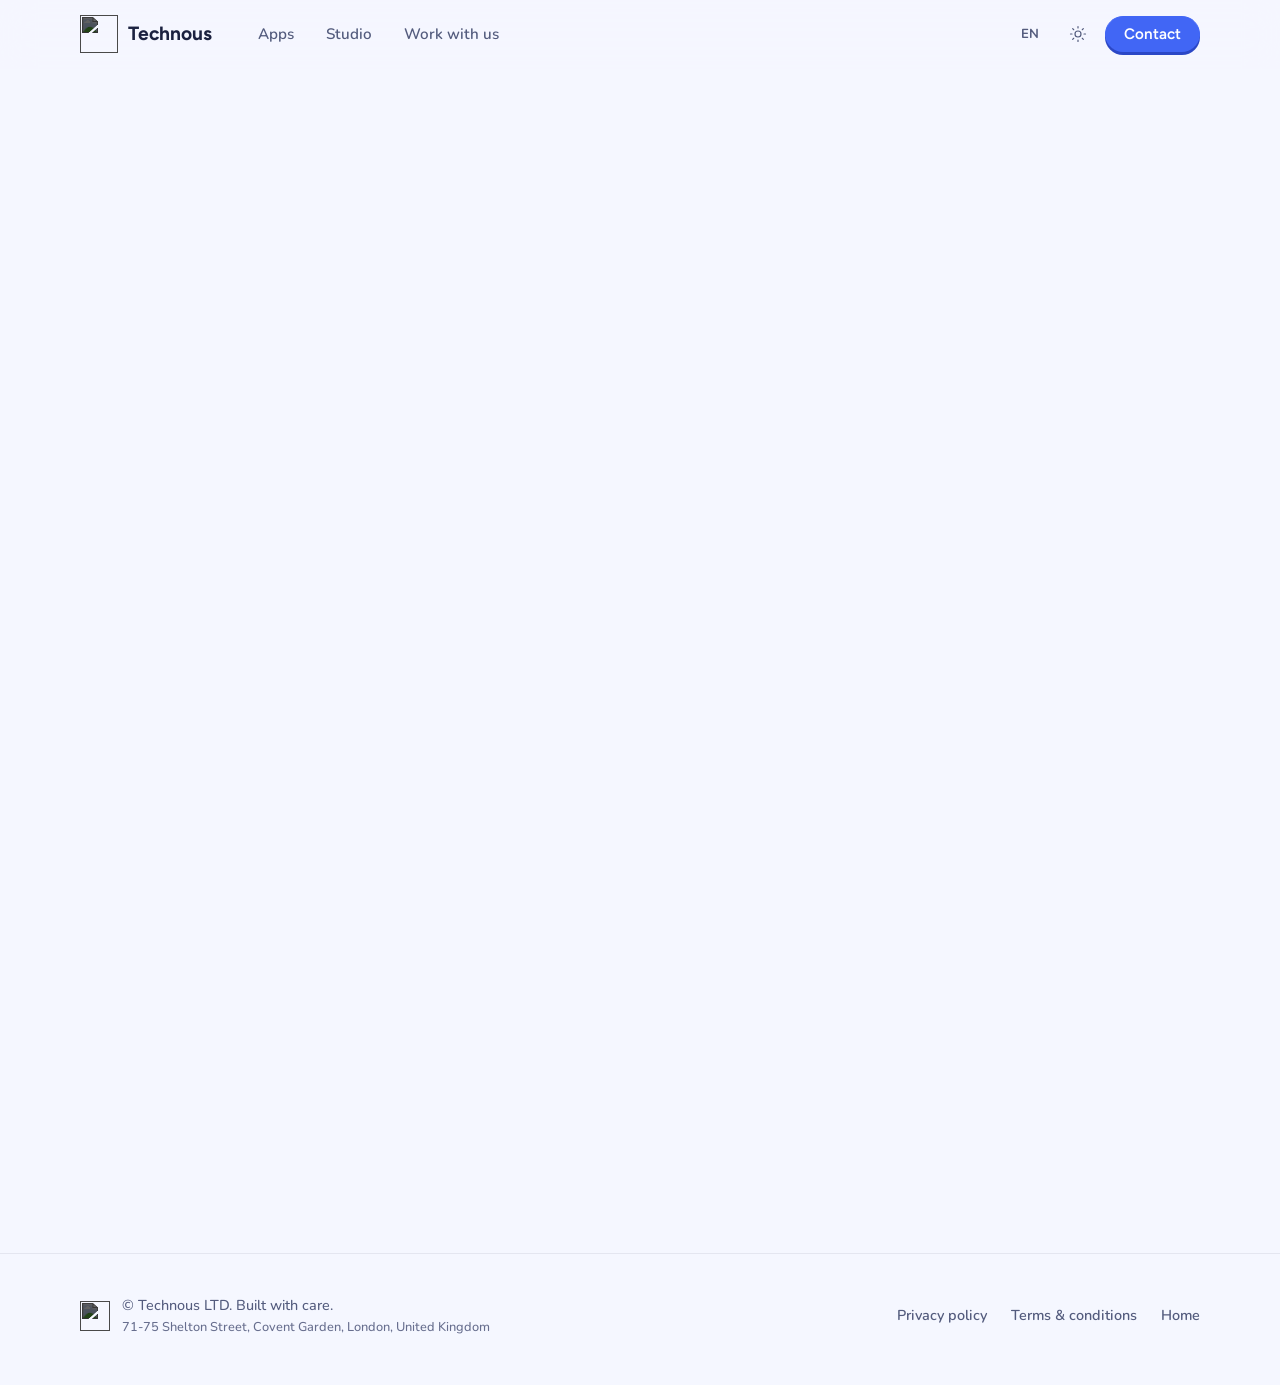
==== contact.html @ c40ec4da "restyle site: softer type, app colours, round shapes, stars" ====
<!doctype html>
<html lang="en">

<head>
  <meta charset="UTF-8">
  <meta name="viewport" content="width=device-width, initial-scale=1.0">
  <title>Contact · Technous</title>
  <meta name="description" content="Get in touch with Technous about Nimble, Tact, Skye, press, or partnerships. We reply within one business day.">
  <meta name="theme-color" content="#f5f7ff" media="(prefers-color-scheme: light)">
  <meta name="theme-color" content="#0d1130" media="(prefers-color-scheme: dark)">
  <link rel="preconnect" href="https://fonts.googleapis.com">
  <link rel="preconnect" href="https://fonts.gstatic.com" crossorigin>
  <link href="https://fonts.googleapis.com/css2?family=Figtree:wght@500..700&family=Nunito:wght@400..800&display=swap" rel="stylesheet">
  <link rel="icon" type="image/png" href="assets/images/technous.png">
  <link rel="preload" as="image" href="assets/images/technous-mark.png" fetchpriority="high">
  <link rel="stylesheet" href="assets/css/styles.css">
  <script>
    // Apply a saved theme before paint so the page never flashes the wrong colours
    try { var t = localStorage.getItem('theme'); if (t) document.documentElement.setAttribute('data-theme', t); } catch (e) { }
  </script>
</head>

<body>
  <nav>
    <div class="nav-container">
      <a class="logo" href="/">
        <div class="logo-wrapper">
          <img src="assets/images/technous-mark.png" alt="" class="logo-mark-img">
        </div> Technous
      </a>
      <ul class="nav-links">
        <li><a href="index.html#apps" data-i18n="nav.apps">Apps</a></li>
        <li><a href="index.html#studio" data-i18n="nav.studio">Studio</a></li>
        <li><a href="index.html#work" data-i18n="nav.work">Work with us</a></li>
        <li class="mobile-only">
          <div class="lang-options" role="radiogroup" aria-label="Language">
            <button type="button" role="radio" aria-checked="false" data-lang="en">EN</button>
            <button type="button" role="radio" aria-checked="false" data-lang="tr">TR</button>
            <button type="button" role="radio" aria-checked="false" data-lang="de">DE</button>
          </div>
        </li>
        <li class="mobile-only"><a class="button primary" href="contact.html" data-i18n="nav.contact">Contact</a></li>
      </ul>
      <div class="nav-actions">
        <div class="lang-switch">
          <button class="lang-trigger" type="button" aria-haspopup="true" aria-expanded="false" aria-label="Change language">
            <span class="lang-current">EN</span>
          </button>
          <div class="lang-menu" role="radiogroup" aria-label="Language" hidden>
            <button type="button" role="radio" aria-checked="false" data-lang="en">English</button>
            <button type="button" role="radio" aria-checked="false" data-lang="tr">Türkçe</button>
            <button type="button" role="radio" aria-checked="false" data-lang="de">Deutsch</button>
          </div>
        </div>
        <button class="theme-toggle" type="button" aria-label="Switch between light and dark theme">
          <svg class="icon-sun" viewBox="0 0 24 24" fill="none" stroke="currentColor" stroke-width="1.6"
            stroke-linecap="round" stroke-linejoin="round" aria-hidden="true">
            <circle cx="12" cy="12" r="4"></circle>
            <path d="M12 2v2M12 20v2M4.9 4.9l1.4 1.4M17.7 17.7l1.4 1.4M2 12h2M20 12h2M4.9 19.1l1.4-1.4M17.7 6.3l1.4-1.4">
            </path>
          </svg>
          <svg class="icon-moon" viewBox="0 0 24 24" fill="none" stroke="currentColor" stroke-width="1.6"
            stroke-linecap="round" stroke-linejoin="round" aria-hidden="true">
            <path d="M20 14.5A8.5 8.5 0 0 1 9.5 4a7 7 0 1 0 10.5 10.5z"></path>
          </svg>
        </button>
        <a class="button primary" href="contact.html" data-i18n="nav.contact">Contact</a>
      </div>
      <button class="menu-toggle" aria-label="Toggle menu" aria-expanded="false">
        <span></span>
        <span></span>
        <span></span>
      </button>
    </div>
  </nav>

  <main class="section fade-in">
    <div class="contact-header">
      <div class="contact-header-text">
        <div class="badge" data-i18n="contact.badge">Contact</div>
        <h1 data-i18n="contact.title">Say hello</h1>
        <p class="muted" data-i18n="contact.desc">Questions about our apps, press, partnerships, or a project in mind. Write to us
          and we'll reply within one business day.</p>
      </div>
      <div class="contact-header-image">
        <img src="assets/images/contact.svg" alt="" fetchpriority="high">
      </div>
    </div>

    <div class="contact-grid">
      <article class="card form-card scale-in stagger-1">
        <h3 data-i18n="contact.form.title">Send us a message</h3>
        <form id="contact-form">
          <label>
            <span data-i18n="contact.form.topic">What's it about?</span>
            <select class="input" name="topic" id="topic">
              <option value="Nimble support" data-i18n="contact.topic.nimble">Nimble support</option>
              <option value="Skye support" data-i18n="contact.topic.skye">Skye support</option>
              <option value="Tact support" data-i18n="contact.topic.tact">Tact support</option>
              <option value="Press and media" data-i18n="contact.topic.press">Press &amp; media</option>
              <option value="Partnership or project" data-i18n="contact.topic.work">Partnership or project</option>
              <option value="Careers" data-i18n="contact.topic.careers">Careers</option>
              <option value="Something else" data-i18n="contact.topic.other">Something else</option>
            </select>
          </label>
          <label>
            <span data-i18n="contact.form.name">Full name</span>
            <input class="input" type="text" name="name" id="name" placeholder="Thomas Anderson" required>
          </label>
          <label>
            <span data-i18n="contact.form.email">Email</span>
            <input class="input" type="email" name="email" id="email" placeholder="thomas@example.com" required>
          </label>
          <label>
            <span data-i18n="contact.form.company">Company (optional)</span>
            <input class="input" type="text" name="company" id="company" placeholder="Company name" data-i18n-placeholder="contact.form.company">
          </label>
          <label>
            <span data-i18n="contact.form.message">How can we help?</span>
            <textarea class="input" name="message" id="message"
              placeholder="Tell us what's on your mind" data-i18n-placeholder="contact.form.message"></textarea>
          </label>
          <button class="button primary large" type="submit" data-i18n="contact.form.send">Send message</button>
          <div id="form-status" hidden></div>
        </form>
      </article>

      <article class="card contact-info-card scale-in stagger-2">
        <h3 data-i18n="contact.details.title">Quick details</h3>
        <p class="muted" data-i18n="contact.details.desc">Prefer email? Write to us directly and we'll pass your note to the right person.</p>
        <div class="pill-group">
          <a class="pill" href="mailto:hello@technous.dev"><img src="assets/icons/mail.svg" alt="" width="14"
              height="14"> hello@technous.dev</a>
          <span class="pill"><img src="assets/icons/mobile-signal.svg" width="14" height="14" alt=""> <span data-i18n="contact.details.remote">Remote-first, GMT core hours</span></span>
          <span class="pill"><img src="assets/icons/arrow-rotate-right-24.svg" width="14" height="14" alt=""> <span data-i18n="contact.details.response">Response within 1 business day</span></span>
        </div>
        <h4 data-i18n="contact.include.title">Helps us reply faster</h4>
        <ul>
          <li data-i18n="contact.include.1">For support: the app, your device, and what happened</li>
          <li data-i18n="contact.include.2">For press: your outlet and deadline</li>
          <li data-i18n="contact.include.3">For projects: goals, timeline, and budget</li>
          <li data-i18n="contact.include.4">For careers: a link to your work or CV</li>
        </ul>
      </article>
    </div>
  </main>

  <footer>
    <div class="footer-inner">
      <div class="footer-brand">
        <div class="logo-wrapper">
          <img src="assets/images/technous-mark.png" alt="" class="logo-mark-img" loading="lazy">
        </div>
        <div>
          <span>© <span id="year"></span> <span data-i18n="footer.tagline">Technous LTD. Built with care.</span></span>
          <span class="footer-address">71-75 Shelton Street, Covent Garden, London, United Kingdom</span>
        </div>
      </div>
      <ul class="footer-links">
        <li><a href="privacy.html" data-i18n="footer.privacy">Privacy policy</a></li>
        <li><a href="terms.html" data-i18n="footer.terms">Terms &amp; conditions</a></li>
        <li><a href="index.html" data-i18n="footer.home">Home</a></li>
      </ul>
    </div>
  </footer>

  <script src="assets/js/i18n.js"></script>
  <script src="assets/js/site.js"></script>
  <script>
    // The form opens the visitor's mail client with the message prefilled.
    document.getElementById('contact-form').addEventListener('submit', function (event) {
      event.preventDefault();

      var topic = document.getElementById('topic').value;
      var name = document.getElementById('name').value;
      var email = document.getElementById('email').value;
      var company = document.getElementById('company').value;
      var message = document.getElementById('message').value;

      var subject = encodeURIComponent(topic + ' · ' + name);
      var body = encodeURIComponent(
        'Topic: ' + topic + '\n' +
        'Name: ' + name + '\n' +
        'Email: ' + email + '\n' +
        'Company: ' + (company || 'Not provided') + '\n\n' +
        'Message:\n' + message
      );

      window.location.href = 'mailto:hello@technous.dev?subject=' + subject + '&body=' + body;

      var status = document.getElementById('form-status');
      status.hidden = false;
      status.textContent = window.siteText
        ? window.siteText('contact.status')
        : 'Opening your email client. If it doesn\'t open, email us directly at hello@technous.dev';

      setTimeout(function () {
        document.getElementById('contact-form').reset();
      }, 1000);
    });
  </script>
</body>

</html>
---- assets/css/styles.css ----
/* ============================================================
   Technous — stylesheet
   Sky-white ground, friendly type, soft squishy shapes.
   Each app keeps its own colour: Nimble peach, Skye periwinkle, Tact sage.
   ============================================================ */

:root {
  --bg: #f5f7ff;
  --bg-elev: #ffffff;
  --band-bg: #e9edff;
  --line: rgba(27, 33, 64, 0.08);
  --line-strong: rgba(27, 33, 64, 0.16);
  --hover-bg: rgba(65, 102, 245, 0.07);
  --text: #1b2140;
  --muted: #545c7e;
  --faint: #676e8e;
  --soft-blue: #8ea2eb;
  --deep-blue: #4166f5;
  --ink-blue: #16255a;
  --accent: #3f62f0;
  --peach: #ffb46b;
  --sage: #8fbb86;
  --yellow: #f7c84a;
  --pink: #f59ac0;
  --lilac: #b39cf0;
  --mint: #5ec9b6;
  --btn-bg: #4166f5;
  --btn-bg-hover: #3557e8;
  --btn-lip: #2b47c6;
  --btn-text: #ffffff;
  --btn-2-bg: #ffffff;
  --chip-bg: #ffffff;
  --btn-2-lip: rgba(27, 33, 64, 0.1);
  --nav-bg: rgba(245, 247, 255, 0.78);
  --nav-bg-scrolled: rgba(245, 247, 255, 0.92);
  --shadow: rgba(52, 72, 160, 0.16);
  --logo-filter: brightness(0.38);
  --icon-filter: none;
  --hero-wash-1: rgba(142, 162, 235, 0.4);
  --hero-wash-2: rgba(255, 180, 107, 0.2);
  --hero-wash-3: rgba(151, 179, 147, 0.2);
  --band-wash: rgba(142, 162, 235, 0.45);
  --selection: rgba(142, 162, 235, 0.4);

  /* App colours: card ground and the readable ink on it */
  --nimble-tint: #fff0e0;
  --nimble-ink: #9a5100;
  --skye-tint: #e9edff;
  --skye-ink: #2d48c2;
  --tact-tint: #e8f1e5;
  --tact-ink: #42613c;

  --font-display: 'Figtree', 'Nunito', system-ui, -apple-system, sans-serif;
  --font-body: 'Nunito', system-ui, -apple-system, BlinkMacSystemFont, 'Segoe UI', sans-serif;
  --container: 1200px;
  --gutter: 40px;
  --radius-sm: 12px;
  --radius: 18px;
  --radius-lg: 28px;
  --radius-xl: 36px;
  --ease: cubic-bezier(0.4, 0, 0.2, 1);
  --bounce: cubic-bezier(0.34, 1.56, 0.64, 1);
  --transition: 220ms var(--ease);
  --transition-fast: 140ms var(--ease);
  font-family: var(--font-body);
  color-scheme: light dark;
}

/* Night-sky palette: follows the system unless the visitor picked a theme */
@media (prefers-color-scheme: dark) {
  :root:not([data-theme="light"]) {
    --bg: #0d1130;
    --bg-elev: #161b40;
    --band-bg: #141a42;
    --line: rgba(255, 255, 255, 0.08);
    --line-strong: rgba(255, 255, 255, 0.16);
    --hover-bg: rgba(142, 162, 235, 0.12);
    --text: #eef1ff;
    --muted: #a6adcf;
    --faint: #7a82a8;
    --accent: #93a6ff;
    --btn-bg: #4166f5;
    --btn-bg-hover: #3557e8;
    --btn-lip: #2f49c4;
    --btn-text: #ffffff;
    --btn-2-bg: #1d2350;
    --chip-bg: rgba(255, 255, 255, 0.08);
    --btn-2-lip: rgba(0, 0, 0, 0.35);
    --nav-bg: rgba(13, 17, 48, 0.74);
    --nav-bg-scrolled: rgba(13, 17, 48, 0.9);
    --shadow: rgba(0, 0, 0, 0.45);
    --logo-filter: brightness(1.7);
    --icon-filter: invert(1);
    --hero-wash-1: rgba(65, 102, 245, 0.34);
    --hero-wash-2: rgba(255, 150, 90, 0.1);
    --hero-wash-3: rgba(120, 90, 220, 0.18);
    --band-wash: rgba(65, 102, 245, 0.3);
    --selection: rgba(142, 162, 235, 0.35);
    --nimble-tint: #2a2240;
    --nimble-ink: #ffb767;
    --skye-tint: #1d2557;
    --skye-ink: #a9b8ff;
    --tact-tint: #1c2a3e;
    --tact-ink: #a9cda2;
  }
}

:root[data-theme="dark"] {
  --bg: #0d1130;
  --bg-elev: #161b40;
  --band-bg: #141a42;
  --line: rgba(255, 255, 255, 0.08);
  --line-strong: rgba(255, 255, 255, 0.16);
  --hover-bg: rgba(142, 162, 235, 0.12);
  --text: #eef1ff;
  --muted: #a6adcf;
  --faint: #7a82a8;
  --accent: #93a6ff;
  --btn-bg: #4166f5;
  --btn-bg-hover: #3557e8;
  --btn-lip: #2f49c4;
  --btn-text: #ffffff;
  --btn-2-bg: #1d2350;
  --chip-bg: rgba(255, 255, 255, 0.08);
  --btn-2-lip: rgba(0, 0, 0, 0.35);
  --nav-bg: rgba(13, 17, 48, 0.74);
  --nav-bg-scrolled: rgba(13, 17, 48, 0.9);
  --shadow: rgba(0, 0, 0, 0.45);
  --logo-filter: brightness(1.7);
  --icon-filter: invert(1);
  --hero-wash-1: rgba(65, 102, 245, 0.34);
  --hero-wash-2: rgba(255, 150, 90, 0.1);
  --hero-wash-3: rgba(120, 90, 220, 0.18);
  --band-wash: rgba(65, 102, 245, 0.3);
  --selection: rgba(142, 162, 235, 0.35);
  --nimble-tint: #2a2240;
  --nimble-ink: #ffb767;
  --skye-tint: #1d2557;
  --skye-ink: #a9b8ff;
  --tact-tint: #1c2a3e;
  --tact-ink: #a9cda2;
}

/* Per-app colour hooks, used by the hero dock and the app cards */
.app-nimble {
  --app-tile: #fff0e0;
  --app-tint: var(--nimble-tint);
  --app-ink: var(--nimble-ink);
  --app-glow: rgba(227, 122, 11, 0.3);
}

.app-skye {
  --app-tile: #e6ebff;
  --app-tint: var(--skye-tint);
  --app-ink: var(--skye-ink);
  --app-glow: rgba(65, 102, 245, 0.3);
}

.app-tact {
  --app-tile: #e6f0e2;
  --app-tint: var(--tact-tint);
  --app-ink: var(--tact-ink);
  --app-glow: rgba(110, 150, 104, 0.32);
}

* {
  box-sizing: border-box;
}

html {
  scroll-behavior: smooth;
  -webkit-font-smoothing: antialiased;
  -moz-osx-font-smoothing: grayscale;
  text-rendering: optimizeLegibility;
}

section[id] {
  scroll-margin-top: 68px;
}

body {
  margin: 0;
  background: var(--bg);
  color: var(--text);
  min-height: 100vh;
  line-height: 1.6;
  font-size: 16px;
  font-weight: 500;
  overflow-x: hidden;
}

h1,
h2,
h3,
h4 {
  font-family: var(--font-display);
  font-weight: 700;
  text-wrap: balance;
}

::selection {
  background: var(--selection);
  color: var(--text);
}

a {
  color: inherit;
}

a:focus-visible,
button:focus-visible,
input:focus-visible,
textarea:focus-visible {
  outline: 2.5px solid var(--accent);
  outline-offset: 3px;
}

/* Icons are black stroke SVGs */
.icon img,
.pill img,
.icon-circle img {
  opacity: 0.8;
  filter: var(--icon-filter);
}

.button img {
  filter: invert(1);
}

/* Give the illustrations a soft plate on dark ground */
.cta-image img,
.contact-header-image img {
  transition: opacity var(--transition);
}

:root[data-theme="dark"] .cta-image img,
:root[data-theme="dark"] .contact-header-image img {
  opacity: 0.92;
}

/* ------------------------------------------------------------
   Layout primitives
   ------------------------------------------------------------ */

.container {
  max-width: var(--container);
  margin: 0 auto;
  padding-inline: var(--gutter);
}

.section {
  position: relative;
  width: min(100% - var(--gutter) * 2, var(--container) - var(--gutter) * 2);
  margin: 0 auto;
  padding: 96px 0;
}

/* Little stars in the app colours, placed in empty corners of a section */
.star {
  position: absolute;
  width: var(--s, 16px);
  height: var(--s, 16px);
  fill: var(--soft-blue);
  pointer-events: none;
}

/* Star colours, shared by the hero sparkles and the section stars */
.star.peach,
.hero-orbits .sparkle.peach {
  fill: var(--peach);
}

.star.sage,
.hero-orbits .sparkle.sage {
  fill: var(--sage);
}

.star.deep,
.hero-orbits .sparkle.deep {
  fill: var(--deep-blue);
}

.star.yellow,
.hero-orbits .sparkle.yellow {
  fill: var(--yellow);
}

.star.pink,
.hero-orbits .sparkle.pink {
  fill: var(--pink);
}

.star.lilac,
.hero-orbits .sparkle.lilac {
  fill: var(--lilac);
}

.star.mint,
.hero-orbits .sparkle.mint {
  fill: var(--mint);
}

.section h2 {
  font-size: clamp(1.9rem, 3vw, 2.5rem);
  letter-spacing: -0.01em;
  line-height: 1.15;
  margin: 0 0 16px;
  max-width: 22ch;
}

.section .muted,
.muted {
  color: var(--muted);
  font-size: 1.04rem;
  line-height: 1.7;
  max-width: 56ch;
  margin: 0;
}

.section-header {
  display: grid;
  grid-template-columns: minmax(0, 1.1fr) minmax(0, 1fr);
  gap: 48px;
  align-items: end;
  margin-bottom: 56px;
}

.section-header .muted {
  padding-bottom: 6px;
}

.section-header.single {
  grid-template-columns: 1fr;
}

.section-header.single h2 {
  max-width: none;
}

/* Small label pill */
.badge {
  display: inline-block;
  font-size: 0.82rem;
  font-weight: 700;
  color: var(--accent);
  background: var(--hover-bg);
  border-radius: 999px;
  padding: 5px 14px;
  margin-bottom: 18px;
}

.badge.blue {
  color: var(--accent);
}

/* ------------------------------------------------------------
   Navigation
   ------------------------------------------------------------ */

nav {
  position: sticky;
  top: 0;
  z-index: 100;
  background: var(--nav-bg);
  backdrop-filter: blur(16px) saturate(160%);
  -webkit-backdrop-filter: blur(16px) saturate(160%);
  border-bottom: 1px solid transparent;
  transition: border-color var(--transition), background var(--transition);
}

nav.scrolled {
  border-bottom-color: var(--line);
  background: var(--nav-bg-scrolled);
}

.nav-container {
  max-width: var(--container);
  margin: 0 auto;
  padding: 0 var(--gutter);
  height: 68px;
  display: flex;
  align-items: center;
  gap: 32px;
}

.logo {
  display: inline-flex;
  align-items: center;
  gap: 10px;
  text-decoration: none;
  color: var(--text);
  font-family: var(--font-display);
  font-weight: 700;
  font-size: 1.2rem;
  flex-shrink: 0;
}

.logo-wrapper {
  width: 38px;
  height: 38px;
  display: grid;
  place-items: center;
  flex-shrink: 0;
}

.logo-mark-img {
  width: 100%;
  height: 100%;
  object-fit: contain;
  filter: var(--logo-filter);
  transition: transform 420ms var(--bounce);
}

.logo:hover .logo-mark-img {
  transform: rotate(-14deg) scale(1.06);
}

.nav-links {
  list-style: none;
  display: flex;
  gap: 4px;
  margin: 0;
  padding: 0;
  flex: 1;
}

.nav-links a {
  color: var(--muted);
  text-decoration: none;
  padding: 8px 14px;
  border-radius: 999px;
  font-size: 0.95rem;
  font-weight: 600;
  display: inline-flex;
  align-items: center;
  transition: color var(--transition-fast), background var(--transition-fast);
}

.nav-links a:hover,
.nav-links a:focus-visible,
.nav-links a.active {
  color: var(--text);
  background: var(--hover-bg);
}

.nav-links .mobile-only {
  display: none;
}

.nav-actions {
  display: flex;
  align-items: center;
  gap: 8px;
  margin-left: auto;
}

.nav-actions .button {
  padding: 8px 18px;
  font-size: 0.95rem;
}

.menu-toggle {
  display: none;
  flex-direction: column;
  gap: 5px;
  background: none;
  border: 0;
  cursor: pointer;
  padding: 10px;
  margin-left: auto;
  z-index: 1000;
}

.menu-toggle span {
  display: block;
  width: 22px;
  height: 2px;
  border-radius: 2px;
  background: var(--text);
  transition: transform var(--transition), opacity var(--transition);
}

/* ------------------------------------------------------------
   Buttons — soft pills with a little lip that presses down
   ------------------------------------------------------------ */

.button {
  display: inline-flex;
  align-items: center;
  justify-content: center;
  gap: 8px;
  padding: 11px 22px;
  border-radius: 999px;
  font-family: var(--font-display);
  font-size: 1rem;
  font-weight: 600;
  line-height: 1.2;
  text-decoration: none;
  cursor: pointer;
  border: 1.5px solid transparent;
  white-space: nowrap;
  transition: background var(--transition-fast), border-color var(--transition-fast), color var(--transition-fast),
    transform var(--transition-fast), box-shadow var(--transition-fast);
}

.button:active {
  transform: translateY(2px);
}

.button.primary {
  background: var(--btn-bg);
  color: var(--btn-text);
  border-color: var(--btn-bg);
  box-shadow: 0 3px 0 var(--btn-lip);
}

.button.primary:hover {
  background: var(--btn-bg-hover);
  border-color: var(--btn-bg-hover);
}

.button.primary:active {
  box-shadow: 0 1px 0 var(--btn-lip);
}

.button.secondary {
  background: var(--btn-2-bg);
  color: var(--text);
  border-color: var(--line-strong);
  box-shadow: 0 3px 0 var(--btn-2-lip);
}

.button.secondary:hover {
  border-color: var(--soft-blue);
}

.button.secondary:active {
  box-shadow: 0 1px 0 var(--btn-2-lip);
}

.button.accent {
  background: var(--deep-blue);
  color: #fff;
  border-color: var(--deep-blue);
}

.button.accent:hover {
  background: var(--accent);
  border-color: var(--accent);
}

/* Language switcher */
.lang-switch {
  position: relative;
}

.lang-trigger {
  height: 38px;
  min-width: 38px;
  padding: 0 10px;
  border-radius: 999px;
  border: 1px solid transparent;
  background: transparent;
  color: var(--muted);
  font: inherit;
  font-size: 0.82rem;
  font-weight: 700;
  letter-spacing: 0.04em;
  cursor: pointer;
  transition: color var(--transition-fast), background var(--transition-fast);
}

.lang-trigger:hover,
.lang-trigger[aria-expanded="true"] {
  color: var(--text);
  background: var(--hover-bg);
}

.lang-menu {
  position: absolute;
  top: calc(100% + 8px);
  right: 0;
  z-index: 20;
  display: flex;
  flex-direction: column;
  min-width: 132px;
  padding: 6px;
  border: 1px solid var(--line);
  border-radius: var(--radius);
  background: var(--bg-elev);
  box-shadow: 0 14px 32px -10px var(--shadow);
}

/* .lang-menu sets display:flex, which outranks the user-agent [hidden] rule,
   so the menu needs to opt back out explicitly when the JS closes it. */
.lang-menu[hidden] {
  display: none;
}

.lang-menu button {
  padding: 8px 12px;
  border: 0;
  border-radius: var(--radius-sm);
  background: transparent;
  color: var(--muted);
  font: inherit;
  font-size: 0.9rem;
  text-align: left;
  cursor: pointer;
  transition: color var(--transition-fast), background var(--transition-fast);
}

.lang-menu button:hover,
.lang-menu button:focus-visible {
  color: var(--text);
  background: var(--hover-bg);
}

.lang-menu button.is-active {
  color: var(--accent);
  font-weight: 700;
}

/* Inline language options inside the mobile nav */
.lang-options {
  display: flex;
  gap: 6px;
  width: 100%;
}

.lang-options button {
  flex: 1;
  padding: 10px 0;
  border: 1.5px solid var(--line-strong);
  border-radius: 999px;
  background: transparent;
  color: var(--muted);
  font: inherit;
  font-size: 0.82rem;
  font-weight: 700;
  letter-spacing: 0.04em;
  cursor: pointer;
  transition: color var(--transition-fast), background var(--transition-fast),
    border-color var(--transition-fast);
}

.lang-options button.is-active {
  color: var(--accent);
  border-color: var(--accent);
  background: var(--hover-bg);
}

/* Theme toggle */
.theme-toggle {
  width: 38px;
  height: 38px;
  border-radius: 999px;
  border: 1px solid transparent;
  background: transparent;
  color: var(--muted);
  cursor: pointer;
  display: inline-grid;
  place-items: center;
  padding: 0;
  transition: color var(--transition-fast), background var(--transition-fast);
}

.theme-toggle:hover {
  color: var(--text);
  background: var(--hover-bg);
}

.theme-toggle svg {
  width: 18px;
  height: 18px;
  transition: transform 420ms var(--bounce);
}

.theme-toggle:hover svg {
  transform: rotate(-20deg);
}

.theme-toggle .icon-moon {
  display: none;
}

:root[data-theme="dark"] .theme-toggle .icon-sun {
  display: none;
}

:root[data-theme="dark"] .theme-toggle .icon-moon {
  display: block;
}

@media (prefers-color-scheme: dark) {
  :root:not([data-theme="light"]) .theme-toggle .icon-sun {
    display: none;
  }

  :root:not([data-theme="light"]) .theme-toggle .icon-moon {
    display: block;
  }
}

.button .arrow {
  width: 15px;
  height: 15px;
  transition: transform var(--transition-fast);
}

.button:hover .arrow {
  transform: translateX(3px);
}

.button.large {
  padding: 14px 28px;
  font-size: 1.05rem;
}

.cta-buttons {
  display: flex;
  gap: 14px;
  flex-wrap: wrap;
  margin-top: 36px;
}

/* ------------------------------------------------------------
   Hero
   ------------------------------------------------------------ */

.hero {
  position: relative;
  overflow: hidden;
}

.hero-bg {
  position: absolute;
  inset: 0;
  pointer-events: none;
  background:
    radial-gradient(55% 75% at 80% 32%, var(--hero-wash-1), transparent 68%),
    radial-gradient(38% 55% at 0% 72%, var(--hero-wash-2), transparent 70%),
    radial-gradient(36% 46% at 46% 88%, var(--hero-wash-3), transparent 70%);
  /* Fade out at the bottom so the hero melts into the page instead of ending on an edge */
  -webkit-mask-image: linear-gradient(to bottom, #000 62%, transparent);
  mask-image: linear-gradient(to bottom, #000 62%, transparent);
}

.hero-orbits {
  position: absolute;
  right: -13%;
  top: 50%;
  width: min(60vw, 880px);
  height: auto;
  transform: translateY(-50%);
  pointer-events: none;
  opacity: 1;
}

.hero-orbits ellipse,
.hero-orbits path {
  fill: none;
  stroke: var(--soft-blue);
  stroke-width: 2;
  stroke-linecap: round;
  vector-effect: non-scaling-stroke;
}

/* The second line is a dotted trail, like the one behind Nimble's star */
.hero-orbits .orbit-arc {
  stroke-width: 2.5;
  stroke-dasharray: 0.5 11;
}

.hero-orbits circle {
  fill: var(--deep-blue);
}

.hero-orbits .sparkle {
  fill: var(--soft-blue);
  stroke: none;
}


.hero-inner {
  position: relative;
  max-width: var(--container);
  margin: 0 auto;
  padding: 132px var(--gutter) 128px;
}

.hero-inner h1 {
  font-size: clamp(2.4rem, 4.4vw, 3.45rem);
  color: var(--text);
  line-height: 1.08;
  letter-spacing: -0.01em;
  margin: 0 0 22px;
  opacity: 0;
  animation: rise-in 0.9s var(--ease) 0.05s forwards;
}

.hero-inner h1 em {
  font-style: normal;
  color: var(--accent);
}

.hero-description {
  color: var(--muted);
  font-size: 1.12rem;
  line-height: 1.7;
  max-width: 50ch;
  margin: 0;
  opacity: 0;
  animation: rise-in 0.9s var(--ease) 0.2s forwards;
}

.hero .cta-buttons {
  opacity: 0;
  animation: rise-in 0.9s var(--ease) 0.35s forwards;
}

/* App dock under the hero buttons: three app icons, like a phone home screen */
.hero-apps {
  display: inline-flex;
  gap: 6px;
  list-style: none;
  margin: 44px 0 0;
  padding: 10px;
  border-radius: var(--radius-lg);
  background: color-mix(in srgb, var(--bg-elev) 62%, transparent);
  border: 1px solid var(--line);
  backdrop-filter: blur(10px);
  -webkit-backdrop-filter: blur(10px);
  box-shadow: 0 18px 40px -22px var(--shadow);
  opacity: 0;
  animation: rise-in 0.9s var(--ease) 0.5s forwards;
}

.hero-apps a {
  display: flex;
  flex-direction: column;
  align-items: center;
  gap: 8px;
  width: 112px;
  padding: 10px 6px 8px;
  border-radius: var(--radius);
  color: var(--muted);
  font-size: 0.8rem;
  line-height: 1.3;
  text-align: center;
  text-decoration: none;
  transition: background var(--transition-fast);
}

.hero-apps a:hover {
  background: var(--hover-bg);
}

.hero-apps img {
  width: 60px;
  height: 60px;
  border-radius: 18px;
  display: block;
  background: var(--app-tile);
  box-shadow: 0 10px 20px -10px var(--app-glow), 0 0 0 1px rgba(27, 33, 64, 0.05);
  transition: transform 420ms var(--bounce);
}

.hero-apps a:hover img {
  transform: translateY(-4px) rotate(-6deg);
}

.hero-apps a > span {
  display: flex;
  flex-direction: column;
}

.hero-apps strong {
  color: var(--text);
  font-family: var(--font-display);
  font-size: 0.98rem;
  font-weight: 700;
}

@keyframes rise-in {
  from {
    opacity: 0;
    transform: translateY(14px);
  }

  to {
    opacity: 1;
    transform: translateY(0);
  }
}

@keyframes orbits-in {
  from {
    opacity: 0;
    transform: translateY(-50%) scale(0.96);
  }

  to {
    opacity: 1;
    transform: translateY(-50%) scale(1);
  }
}

/* Studio principles */
.principles {
  display: grid;
  grid-template-columns: repeat(4, minmax(0, 1fr));
  gap: 40px;
}

.feature .icon {
  width: 52px;
  height: 52px;
  padding: 13px;
  margin-bottom: 20px;
  border-radius: 16px;
  color: var(--skye-ink);
  background: var(--skye-tint);
  transition: transform 420ms var(--bounce);
}

.feature:nth-child(2) .icon {
  color: var(--tact-ink);
  background: var(--tact-tint);
}

.feature:nth-child(3) .icon {
  color: var(--nimble-ink);
  background: var(--nimble-tint);
}

.feature:hover .icon {
  transform: rotate(-8deg) scale(1.06);
}

.feature .icon svg {
  width: 100%;
  height: 100%;
}

.feature h3 {
  font-size: 1.1rem;
  margin: 0 0 8px;
}

.feature p {
  color: var(--muted);
  font-size: 0.97rem;
  line-height: 1.65;
  margin: 0;
}

.card {
  padding: 32px 28px 36px 0;
  margin-right: 28px;
  border-top: 1px solid transparent;
  margin-top: -1px;
  transition: border-color var(--transition), transform var(--transition);
}

.card:hover {
  border-top-color: var(--deep-blue);
  transform: translateY(-3px);
}

.card h3 {
  margin: 0 0 10px;
  font-size: 1.15rem;
}

.card p {
  color: var(--muted);
  font-size: 0.95rem;
  line-height: 1.65;
  margin: 0;
}

/* ------------------------------------------------------------
   Apps
   ------------------------------------------------------------ */

.product-grid {
  display: grid;
  grid-template-columns: repeat(3, minmax(0, 1fr));
  gap: 20px;
}

.product {
  border-radius: var(--radius-lg);
  padding: 32px;
  background: var(--app-tint, var(--bg-elev));
  display: flex;
  flex-direction: column;
  gap: 18px;
  transition: transform 320ms var(--bounce), box-shadow var(--transition);
}

.product:hover {
  transform: translateY(-4px);
  box-shadow: 0 22px 40px -24px var(--app-glow, var(--shadow));
}

.product-head {
  display: flex;
  align-items: center;
  gap: 16px;
}

.product-head img {
  width: 64px;
  height: 64px;
  border-radius: 19px;
  display: block;
  background: #ffffff;
  box-shadow: 0 10px 22px -12px var(--app-glow, var(--shadow));
  transition: transform 420ms var(--bounce);
}

.product:hover .product-head img {
  transform: rotate(-8deg) scale(1.06);
}

.product-head h3 {
  margin: 0;
  font-size: 1.55rem;
  line-height: 1.2;
}

.product-head span {
  display: block;
  color: var(--app-ink, var(--faint));
  font-size: 0.92rem;
  font-weight: 700;
  margin-top: 2px;
}

.product p {
  color: var(--muted);
  font-size: 0.99rem;
  line-height: 1.7;
  margin: 0;
  max-width: 52ch;
}

.store-badges {
  display: flex;
  flex-wrap: wrap;
  gap: 8px;
  margin-top: auto;
  padding-top: 10px;
}

.store-btn {
  position: relative;
  display: inline-flex;
  align-items: center;
  gap: 7px;
  padding: 8px 14px;
  border-radius: 999px;
  background: color-mix(in srgb, var(--bg-elev) 80%, transparent);
  color: var(--text);
  text-decoration: none;
  font-size: 0.86rem;
  font-weight: 700;
  transition: background var(--transition-fast), transform var(--transition-fast), box-shadow var(--transition-fast);
}

.store-btn:hover {
  background: var(--bg-elev);
  transform: translateY(-1px);
  box-shadow: 0 6px 14px -8px var(--app-glow, var(--shadow));
}

.store-btn svg {
  width: 16px;
  height: 16px;
  flex-shrink: 0;
  opacity: 0.85;
}

.store-btn-label {
  display: inline;
}

.store-btn-label small {
  display: none;
}

.store-btn-label strong {
  font-weight: 700;
}

.store-btn.disabled {
  color: var(--faint);
  background: transparent;
  box-shadow: inset 0 0 0 1.5px var(--line-strong);
  pointer-events: none;
}

.soon-tag {
  font-size: 0.72rem;
  font-weight: 700;
  color: var(--app-ink, var(--accent));
  background: var(--bg-elev);
  border-radius: 999px;
  padding: 1px 8px;
  margin-left: 2px;
}

/* ------------------------------------------------------------
   Work with us band — a rounded panel inside the page column
   ------------------------------------------------------------ */

.cta-band {
  position: relative;
  overflow: hidden;
  width: min(100% - var(--gutter) * 2, var(--container) - var(--gutter) * 2);
  margin: 0 auto 96px;
  border-radius: var(--radius-xl);
  background:
    radial-gradient(60% 110% at 100% 100%, var(--band-wash), transparent 70%),
    var(--band-bg);
}

.cta-inner {
  max-width: var(--container);
  margin: 0 auto;
  padding: 72px 64px;
  display: grid;
  grid-template-columns: minmax(0, 1.2fr) minmax(0, 1fr);
  gap: 48px;
  align-items: center;
}

.cta-inner h2 {
  font-size: clamp(1.9rem, 3.2vw, 2.6rem);
  letter-spacing: -0.01em;
  line-height: 1.15;
  margin: 0 0 16px;
  max-width: 18ch;
}

.cta-inner .badge {
  background: var(--chip-bg);
}

.cta-inner .cta-buttons {
  margin-top: 28px;
  justify-content: flex-start;
}

.cta-image {
  display: flex;
  justify-content: center;
}

.cta-image img {
  max-width: 100%;
  max-height: 300px;
  width: auto;
  height: auto;
}

/* ------------------------------------------------------------
   Footer
   ------------------------------------------------------------ */

footer {
  border-top: 1px solid var(--line);
}

.footer-inner {
  max-width: var(--container);
  margin: 0 auto;
  padding: 40px var(--gutter) 48px;
  display: flex;
  flex-wrap: wrap;
  justify-content: space-between;
  align-items: center;
  gap: 24px;
  color: var(--muted);
  font-size: 0.9rem;
}

.footer-brand {
  display: flex;
  align-items: center;
  gap: 12px;
}

.footer-brand .logo-wrapper {
  width: 30px;
  height: 30px;
}

.footer-brand > div > span {
  display: block;
}

.footer-address {
  font-size: 0.8rem;
  color: var(--faint);
}

.footer-links {
  display: flex;
  gap: 24px;
  list-style: none;
  margin: 0;
  padding: 0;
}

.footer-links a {
  color: var(--muted);
  font-weight: 600;
  text-decoration: none;
  transition: color var(--transition-fast);
}

.footer-links a:hover {
  color: var(--accent);
}

/* ------------------------------------------------------------
   Pills (contact page details)
   ------------------------------------------------------------ */

.pill-group {
  display: flex;
  flex-wrap: wrap;
  gap: 8px;
  margin: 20px 0;
}

.pill {
  padding: 8px 14px;
  border-radius: 999px;
  background: var(--chip-bg);
  color: var(--text);
  font-size: 0.88rem;
  font-weight: 600;
  display: inline-flex;
  gap: 8px;
  align-items: center;
  text-decoration: none;
}

.pill img {
  width: 14px;
  height: 14px;
}

/* ------------------------------------------------------------
   Contact page
   ------------------------------------------------------------ */

.contact-header {
  display: grid;
  grid-template-columns: minmax(0, 1.2fr) minmax(0, 0.8fr);
  gap: 48px;
  align-items: center;
  margin-bottom: 56px;
}

.contact-header-text {
  max-width: 60ch;
}

.contact-header-image {
  display: flex;
  justify-content: center;
}

.contact-header-image img {
  max-width: 100%;
  max-height: 240px;
  width: auto;
  height: auto;
}

.contact-header h1 {
  font-size: clamp(2.2rem, 3.8vw, 3rem);
  letter-spacing: -0.01em;
  line-height: 1.12;
  margin: 0 0 16px;
}

.contact-grid {
  display: grid;
  grid-template-columns: minmax(0, 1.2fr) minmax(0, 0.8fr);
  gap: 24px;
  align-items: start;
}

/* The form sits on a white sheet, the details on a soft blue one */
.contact-grid .card {
  margin: 0;
  padding: 36px;
  border: 0;
  border-radius: var(--radius-lg);
}

.contact-grid .card:hover {
  border-color: transparent;
  transform: none;
}

.form-card {
  background: var(--bg-elev);
  box-shadow: 0 24px 48px -32px var(--shadow);
}

.contact-info-card {
  background: var(--band-bg);
}

.contact-grid h3 {
  font-size: 1.3rem;
  margin: 0 0 24px;
}

.contact-info-card h3 {
  margin-bottom: 12px;
}

.contact-info-card h4 {
  font-size: 1.02rem;
  margin: 28px 0 10px;
}

.contact-info-card ul {
  margin: 0;
  padding-left: 18px;
  color: var(--muted);
  font-size: 0.95rem;
  line-height: 1.8;
}



.form-card form {
  display: grid;
  gap: 18px;
}

.form-card label {
  display: flex;
  flex-direction: column;
  gap: 8px;
}

.form-card label span {
  font-size: 0.9rem;
  font-weight: 700;
  color: var(--muted);
}

.input {
  padding: 12px 16px;
  border-radius: 14px;
  border: 1.5px solid var(--line-strong);
  background: var(--bg);
  color: var(--text);
  font-size: 0.98rem;
  font-family: inherit;
  font-weight: 500;
  transition: border-color var(--transition-fast), background var(--transition-fast), box-shadow var(--transition-fast);
}

.input::placeholder {
  color: var(--faint);
}

.input:focus {
  outline: none;
  border-color: var(--deep-blue);
  background: var(--bg-elev);
  box-shadow: 0 0 0 4px rgba(65, 102, 245, 0.16);
}

select.input {
  appearance: none;
  padding-right: 40px;
  background-image: url("data:image/svg+xml,%3Csvg xmlns='http://www.w3.org/2000/svg' viewBox='0 0 16 16' fill='none' stroke='%237d84a3' stroke-width='1.8' stroke-linecap='round' stroke-linejoin='round'%3E%3Cpath d='m4 6 4 4 4-4'/%3E%3C/svg%3E");
  background-repeat: no-repeat;
  background-position: right 16px center;
  background-size: 14px;
  cursor: pointer;
}

textarea.input {
  resize: vertical;
  min-height: 140px;
  line-height: 1.6;
}

.form-card .button {
  justify-self: start;
  margin-top: 4px;
}

#form-status {
  color: var(--accent);
  font-size: 0.92rem;
}

/* ------------------------------------------------------------
   Legal pages
   ------------------------------------------------------------ */

.legal-section {
  max-width: 760px;
  margin: 0 auto;
  padding: 72px var(--gutter) 96px;
  color: var(--muted);
  font-size: 0.98rem;
}

.legal-section h1 {
  font-size: clamp(2rem, 3.2vw, 2.6rem);
  letter-spacing: -0.01em;
  color: var(--text);
  text-transform: none;
  margin: 0 0 8px;
}

.legal-section h2,
.legal-section h3,
.legal-section h4 {
  color: var(--text);
  margin-top: 40px;
}

.legal-section h2 {
  font-size: 1.4rem;
}

.legal-section h3 {
  font-size: 1.15rem;
}

.legal-section strong {
  color: var(--text);
  font-weight: 700;
}

.legal-section a {
  color: var(--accent);
  text-decoration: underline;
  text-underline-offset: 3px;
}

.legal-section a:hover {
  color: var(--text);
}

.legal-section table {
  border-collapse: collapse;
  width: 100%;
  font-size: 0.92rem;
}

.legal-section th,
.legal-section td {
  border: 1px solid var(--line-strong);
  padding: 10px 12px;
  text-align: left;
  vertical-align: top;
}

/* ------------------------------------------------------------
   Scroll reveal (kept minimal)
   ------------------------------------------------------------ */

.fade-in {
  opacity: 0;
  transform: translateY(12px);
  transition: opacity 0.7s var(--ease), transform 0.7s var(--ease);
}

.fade-in.visible {
  opacity: 1;
  transform: none;
}

.scale-in {
  opacity: 0;
  transform: translateY(18px) scale(0.985);
  transition: opacity 0.7s var(--ease), transform 0.7s var(--ease);
}

.scale-in.visible {
  opacity: 1;
  transform: none;
}

.card.scale-in.visible:hover {
  transform: translateY(-3px);
}

.contact-grid .card.scale-in.visible:hover {
  transform: none;
}

.product.scale-in.visible:hover {
  transform: translateY(-4px);
}

.stagger-1 { transition-delay: 0.05s; }
.stagger-2 { transition-delay: 0.15s; }
.stagger-3 { transition-delay: 0.25s; }
.stagger-4 { transition-delay: 0.35s; }
.stagger-5 { transition-delay: 0.45s; }

/* ------------------------------------------------------------
   Responsive
   ------------------------------------------------------------ */

@media (max-width: 1100px) {

  .principles,
  .steps {
    grid-template-columns: repeat(2, minmax(0, 1fr));
  }

  .step {
    border-top: 1px solid var(--line);
  }

  .step:nth-child(2n) {
    margin-right: 0;
  }

  .hero-orbits {
    width: 70vw;
    opacity: 0.6;
  }
}

@media (max-width: 900px) {
  :root {
    --gutter: 24px;
  }

  .menu-toggle {
    display: flex;
  }

  .nav-actions .button,
  .nav-actions .lang-switch {
    display: none;
  }

  .nav-actions {
    margin-left: auto;
    gap: 4px;
  }

  .menu-toggle {
    margin-left: 0;
  }

  .nav-links {
    position: fixed;
    top: 0;
    right: -100%;
    width: min(320px, 85vw);
    height: 100vh;
    background: var(--bg-elev);
    box-shadow: -10px 0 40px var(--shadow);
    flex-direction: column;
    padding: 96px 24px 24px;
    gap: 4px;
    transition: right 0.4s var(--ease);
    z-index: 999;
    border-radius: var(--radius-lg) 0 0 var(--radius-lg);
  }

  .nav-links.active {
    right: 0;
  }

  .nav-links a {
    width: 100%;
    font-size: 1.05rem;
    padding: 14px 16px;
  }

  .nav-links .mobile-only {
    display: block;
    margin-top: 16px;
  }

  .nav-links .mobile-only .button {
    width: 100%;
    color: var(--btn-text);
  }

  .menu-toggle.active span:nth-child(1) {
    transform: translateY(7px) rotate(45deg);
  }

  .menu-toggle.active span:nth-child(2) {
    opacity: 0;
  }

  .menu-toggle.active span:nth-child(3) {
    transform: translateY(-7px) rotate(-45deg);
  }

  .hero-inner {
    padding: 88px var(--gutter) 96px;
  }

  .hero-orbits {
    width: 110vw;
    right: -40vw;
    top: 60%;
    opacity: 0.45;
  }

  .section {
    padding: 72px 0;
  }

  .section-header,
  .cta-inner,
  .contact-grid,
  .contact-header,
  .product-grid {
    grid-template-columns: 1fr;
    gap: 24px;
  }

  .product-grid {
    gap: 16px;
  }

  .cta-image img,
  .contact-header-image img {
    max-height: 200px;
  }

  .contact-header-image {
    order: -1;
  }

  .section-header {
    margin-bottom: 40px;
  }

  .cta-band {
    margin-bottom: 72px;
    border-radius: var(--radius-lg);
  }

  .cta-inner {
    padding: 48px 28px;
  }
}

@media (max-width: 600px) {

  .principles,
  .steps {
    grid-template-columns: 1fr;
  }

  .principles {
    gap: 32px;
  }

  .card,
  .step {
    margin-right: 0;
    padding-right: 0;
  }

  .hero-inner h1 {
    font-size: 2.35rem;
  }

  .cta-buttons {
    flex-direction: column;
  }

  .cta-buttons .button {
    width: 100%;
  }

  .hero-apps {
    display: flex;
    justify-content: space-between;
  }

  .hero-apps a {
    width: auto;
    flex: 1;
    min-width: 0;
  }

  .footer-inner {
    flex-direction: column;
    align-items: flex-start;
  }

  .footer-links {
    flex-wrap: wrap;
    gap: 16px;
  }

  .product {
    padding: 28px 22px;
  }

  .contact-grid .card {
    padding: 28px 22px;
  }

  .star {
    display: none;
  }
}


/* ------------------------------------------------------------
   Accessibility
   ------------------------------------------------------------ */

@media (prefers-reduced-motion: reduce) {

  *,
  *::before,
  *::after {
    animation-duration: 0.01ms !important;
    animation-delay: 0ms !important;
    animation-iteration-count: 1 !important;
    transition-duration: 0.01ms !important;
  }

  .fade-in,
  .scale-in {
    opacity: 1;
    transform: none;
  }
}

@media print {
  nav,
  .hero-bg,
  .hero-orbits,
  footer {
    display: none;
  }

  body {
    background: #fff;
    color: #000;
  }
}
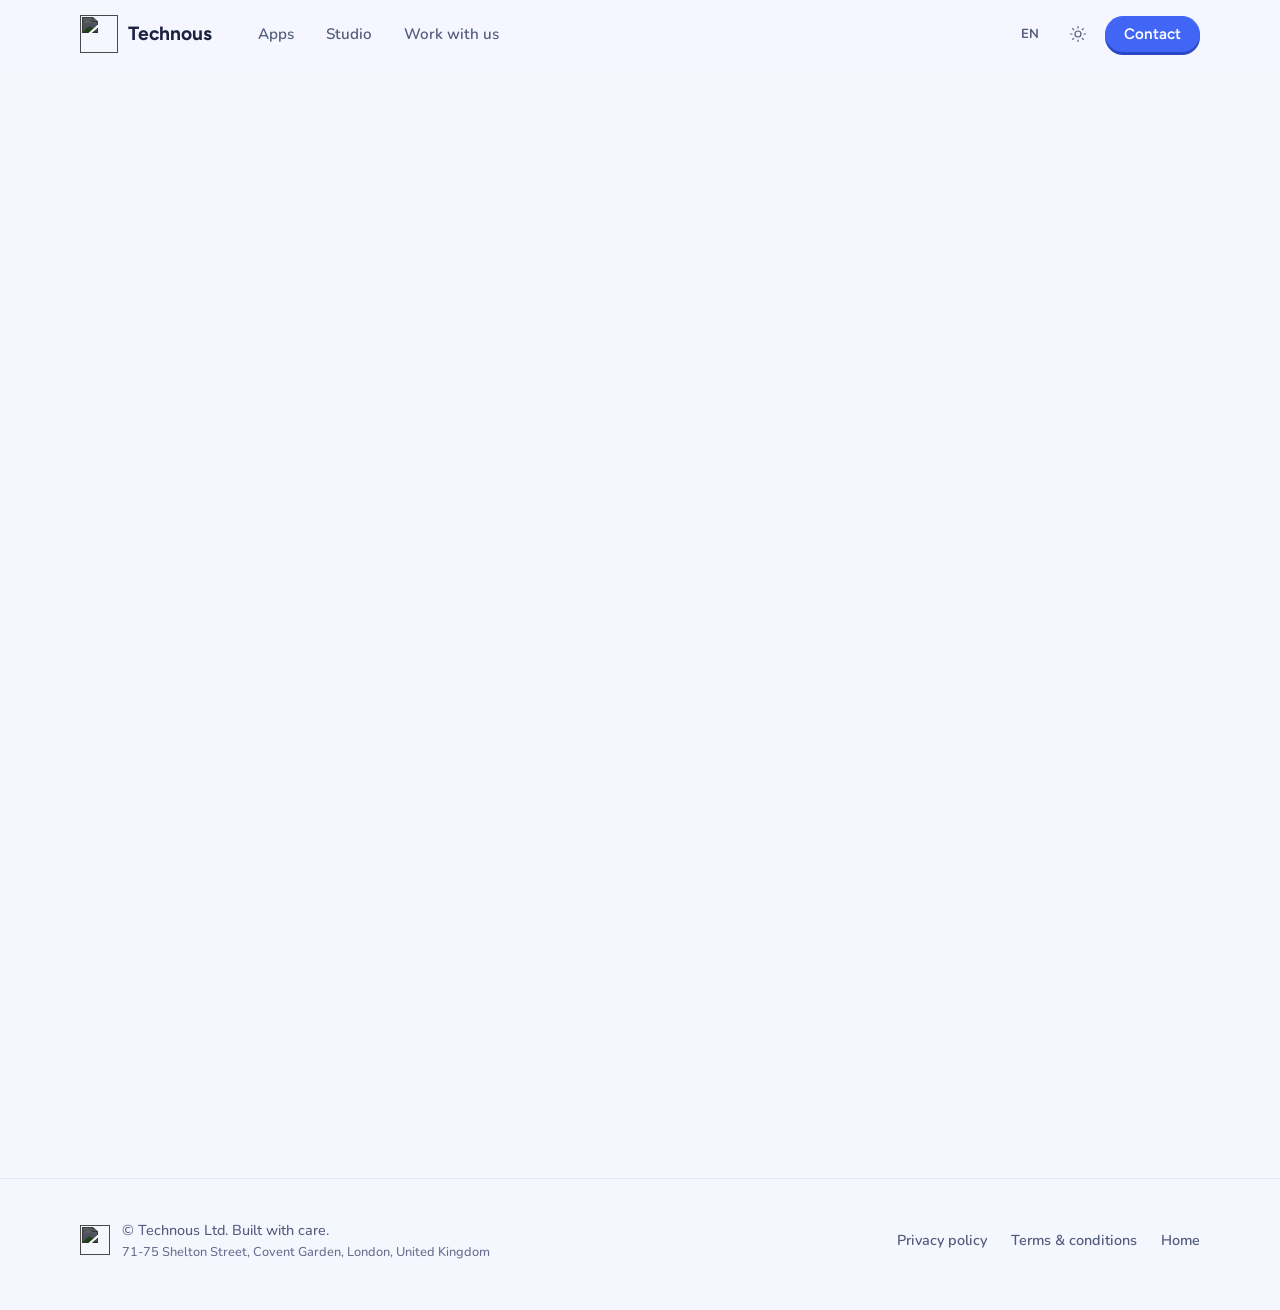
==== commit ede32bae: "version css and js links so browsers fetch new files" ====
--- a/contact.html
+++ b/contact.html
@@ -13,14 +13,14 @@
   <link href="https://fonts.googleapis.com/css2?family=Figtree:wght@500..700&family=Nunito:wght@400..800&display=swap" rel="stylesheet">
   <link rel="icon" type="image/png" href="assets/images/technous.png">
   <link rel="preload" as="image" href="assets/images/technous-mark.png" fetchpriority="high">
-  <link rel="stylesheet" href="assets/css/styles.css">
+  <link rel="stylesheet" href="assets/css/styles.css?v=20261104-7">
   <script>
     // Apply a saved theme before paint so the page never flashes the wrong colours
     try { var t = localStorage.getItem('theme'); if (t) document.documentElement.setAttribute('data-theme', t); } catch (e) { }
   </script>
 </head>
 
-<body>
+<body class="sky sky-soft">
   <nav>
     <div class="nav-container">
       <a class="logo" href="/">
@@ -74,7 +74,7 @@
     </div>
   </nav>
 
-  <main class="section fade-in">
+  <main class="section contact-main fade-in">
     <div class="contact-header">
       <div class="contact-header-text">
         <div class="badge" data-i18n="contact.badge">Contact</div>
@@ -89,29 +89,33 @@
 
     <div class="contact-grid">
       <article class="card form-card scale-in stagger-1">
-        <h3 data-i18n="contact.form.title">Send us a message</h3>
         <form id="contact-form">
           <label>
             <span data-i18n="contact.form.topic">What's it about?</span>
             <select class="input" name="topic" id="topic">
-              <option value="Nimble support" data-i18n="contact.topic.nimble">Nimble support</option>
-              <option value="Skye support" data-i18n="contact.topic.skye">Skye support</option>
-              <option value="Tact support" data-i18n="contact.topic.tact">Tact support</option>
+              <option value="App support" data-i18n="contact.topic.apps">App support</option>
+              <optgroup label="Or pick an app" data-i18n-label="contact.topic.pick">
+                <option value="Nimble support">Nimble</option>
+                <option value="Skye support">Skye</option>
+                <option value="Tact support">Tact</option>
+              </optgroup>
               <option value="Press and media" data-i18n="contact.topic.press">Press &amp; media</option>
               <option value="Partnership or project" data-i18n="contact.topic.work">Partnership or project</option>
               <option value="Careers" data-i18n="contact.topic.careers">Careers</option>
               <option value="Something else" data-i18n="contact.topic.other">Something else</option>
             </select>
           </label>
-          <label>
-            <span data-i18n="contact.form.name">Full name</span>
-            <input class="input" type="text" name="name" id="name" placeholder="Thomas Anderson" required>
-          </label>
-          <label>
-            <span data-i18n="contact.form.email">Email</span>
-            <input class="input" type="email" name="email" id="email" placeholder="thomas@example.com" required>
-          </label>
-          <label>
+          <div class="form-row">
+            <label>
+              <span data-i18n="contact.form.name">Full name</span>
+              <input class="input" type="text" name="name" id="name" placeholder="Thomas Anderson" required>
+            </label>
+            <label>
+              <span data-i18n="contact.form.email">Email</span>
+              <input class="input" type="email" name="email" id="email" placeholder="thomas@example.com" required>
+            </label>
+          </div>
+          <label class="company-field" hidden>
             <span data-i18n="contact.form.company">Company (optional)</span>
             <input class="input" type="text" name="company" id="company" placeholder="Company name" data-i18n-placeholder="contact.form.company">
           </label>
@@ -152,7 +156,7 @@
           <img src="assets/images/technous-mark.png" alt="" class="logo-mark-img" loading="lazy">
         </div>
         <div>
-          <span>© <span id="year"></span> <span data-i18n="footer.tagline">Technous LTD. Built with care.</span></span>
+          <span>© <span id="year"></span> <span data-i18n="footer.tagline">Technous Ltd. Built with care.</span></span>
           <span class="footer-address">71-75 Shelton Street, Covent Garden, London, United Kingdom</span>
         </div>
       </div>
@@ -164,9 +168,21 @@
     </div>
   </footer>
 
-  <script src="assets/js/i18n.js"></script>
+  <script src="assets/js/i18n.js?v=20261104-3"></script>
   <script src="assets/js/site.js"></script>
   <script>
+    // Company only matters for business topics, so the field shows just for those.
+    var topicSelect = document.getElementById('topic');
+    var companyField = document.querySelector('.company-field');
+    var companyTopics = ['Partnership or project', 'Press and media'];
+    function syncCompanyField() {
+      var show = companyTopics.indexOf(topicSelect.value) > -1;
+      companyField.hidden = !show;
+      if (!show) document.getElementById('company').value = '';
+    }
+    topicSelect.addEventListener('change', syncCompanyField);
+    syncCompanyField();
+
     // The form opens the visitor's mail client with the message prefilled.
     document.getElementById('contact-form').addEventListener('submit', function (event) {
       event.preventDefault();
@@ -182,7 +198,7 @@
         'Topic: ' + topic + '\n' +
         'Name: ' + name + '\n' +
         'Email: ' + email + '\n' +
-        'Company: ' + (company || 'Not provided') + '\n\n' +
+        (companyField.hidden ? '' : 'Company: ' + (company || 'Not provided') + '\n') + '\n' +
         'Message:\n' + message
       );
 
@@ -196,6 +212,7 @@
 
       setTimeout(function () {
         document.getElementById('contact-form').reset();
+        syncCompanyField();
       }, 1000);
     });
   </script>
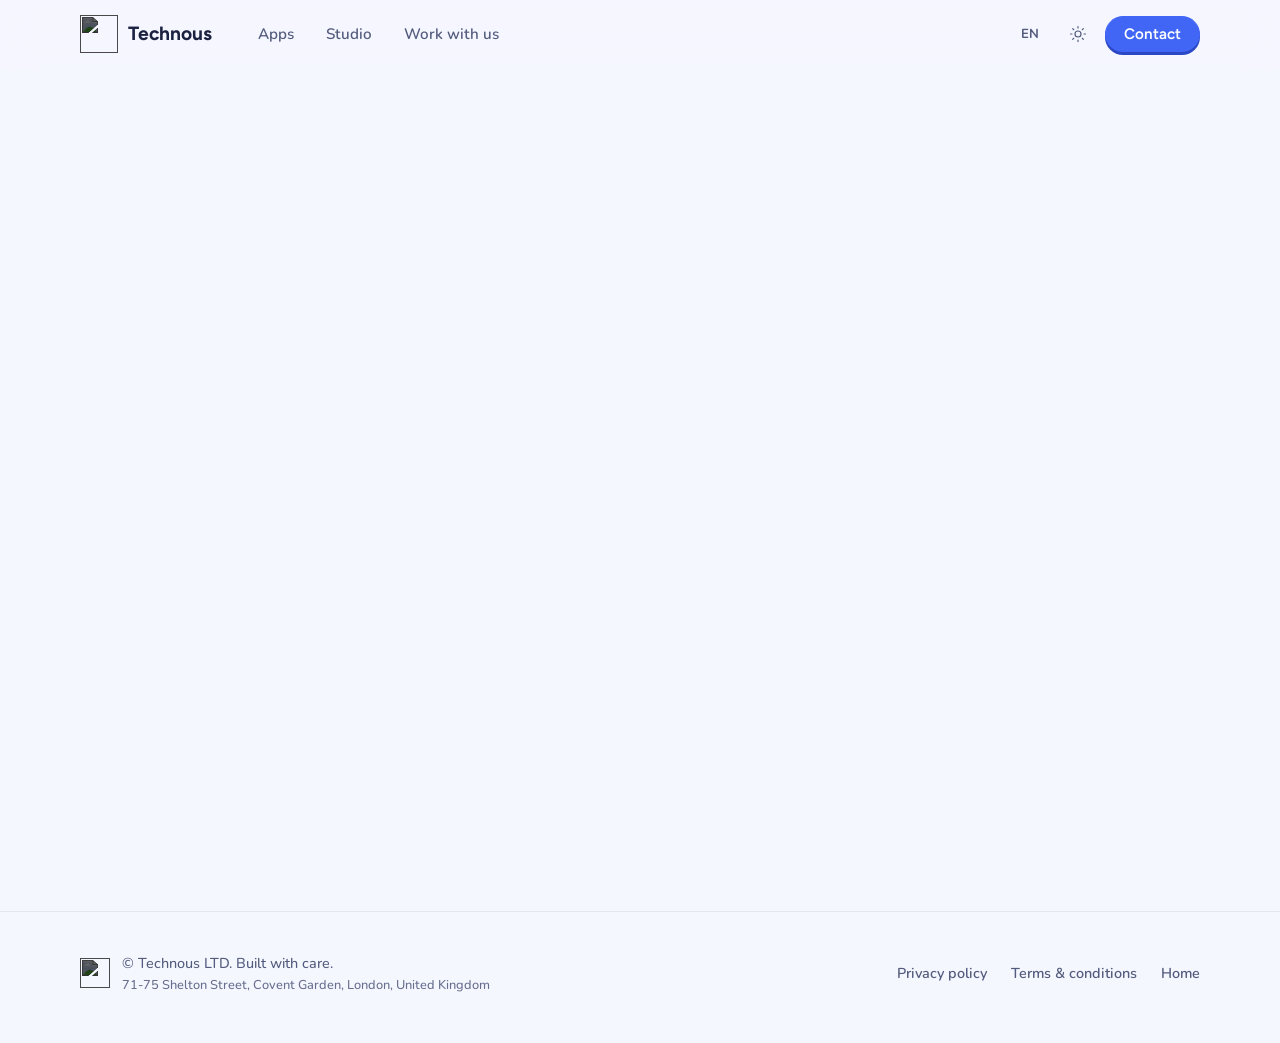
==== commit 02bc1ac1: "contact page: compact layout, app support default, company only for business topics" ====
--- a/contact.html
+++ b/contact.html
@@ -13,7 +13,7 @@
   <link href="https://fonts.googleapis.com/css2?family=Figtree:wght@500..700&family=Nunito:wght@400..800&display=swap" rel="stylesheet">
   <link rel="icon" type="image/png" href="assets/images/technous.png">
   <link rel="preload" as="image" href="assets/images/technous-mark.png" fetchpriority="high">
-  <link rel="stylesheet" href="assets/css/styles.css?v=20261104-7">
+  <link rel="stylesheet" href="assets/css/styles.css">
   <script>
     // Apply a saved theme before paint so the page never flashes the wrong colours
     try { var t = localStorage.getItem('theme'); if (t) document.documentElement.setAttribute('data-theme', t); } catch (e) { }
@@ -156,7 +156,7 @@
           <img src="assets/images/technous-mark.png" alt="" class="logo-mark-img" loading="lazy">
         </div>
         <div>
-          <span>© <span id="year"></span> <span data-i18n="footer.tagline">Technous Ltd. Built with care.</span></span>
+          <span>© <span id="year"></span> <span data-i18n="footer.tagline">Technous LTD. Built with care.</span></span>
           <span class="footer-address">71-75 Shelton Street, Covent Garden, London, United Kingdom</span>
         </div>
       </div>
@@ -168,7 +168,7 @@
     </div>
   </footer>
 
-  <script src="assets/js/i18n.js?v=20261104-3"></script>
+  <script src="assets/js/i18n.js"></script>
   <script src="assets/js/site.js"></script>
   <script>
     // Company only matters for business topics, so the field shows just for those.
--- a/assets/css/styles.css
+++ b/assets/css/styles.css
@@ -729,8 +729,90 @@
    ------------------------------------------------------------ */
 
 .hero {
+  --orbit-dot: var(--deep-blue);
   position: relative;
   overflow: hidden;
+}
+
+/* Pointing at an app in the dock paints the orbit dots in that app's colour */
+.hero:has(.app-nimble a:hover, .app-nimble a:focus-visible) {
+  --orbit-dot: #f39233;
+}
+
+.hero:has(.app-skye a:hover, .app-skye a:focus-visible) {
+  --orbit-dot: #8ea2eb;
+}
+
+.hero:has(.app-tact a:hover, .app-tact a:focus-visible) {
+  --orbit-dot: #74a96b;
+}
+
+/* Night sky: tiny stars behind the hero, dark mode only */
+.hero-stars {
+  position: absolute;
+  inset: 0;
+  width: 100%;
+  height: 100%;
+  display: none;
+  pointer-events: none;
+  -webkit-mask-image: linear-gradient(to bottom, #000 55%, transparent);
+  mask-image: linear-gradient(to bottom, #000 55%, transparent);
+}
+
+.hero-stars circle {
+  fill: #e9edff;
+}
+
+.hero-stars .warm {
+  fill: var(--peach);
+}
+
+.hero-stars .cool {
+  fill: var(--lilac);
+}
+
+.hero-stars .tw {
+  animation: twinkle 4.5s ease-in-out infinite alternate;
+}
+
+:root[data-theme="dark"] .hero-stars {
+  display: block;
+}
+
+@media (prefers-color-scheme: dark) {
+  :root:not([data-theme="light"]) .hero-stars {
+    display: block;
+  }
+}
+
+@keyframes twinkle {
+  from {
+    opacity: 0.15;
+  }
+
+  to {
+    opacity: 0.95;
+  }
+}
+
+/* The same night sky continues behind the rest of the page (dark mode only).
+   .sky on the home page, .sky.sky-soft on the contact page for a quieter version. */
+:root[data-theme="dark"] body.sky {
+  background: url("../images/night-sky.svg") top center / 1200px 1000px repeat, var(--bg);
+}
+
+:root[data-theme="dark"] body.sky-soft {
+  background-image: url("../images/night-sky-soft.svg");
+}
+
+@media (prefers-color-scheme: dark) {
+  :root:not([data-theme="light"]) body.sky {
+    background: url("../images/night-sky.svg") top center / 1200px 1000px repeat, var(--bg);
+  }
+
+  :root:not([data-theme="light"]) body.sky-soft {
+    background-image: url("../images/night-sky-soft.svg");
+  }
 }
 
 .hero-bg {
@@ -773,7 +855,7 @@
 }
 
 .hero-orbits circle {
-  fill: var(--deep-blue);
+  fill: var(--orbit-dot);
 }
 
 .hero-orbits .sparkle {
@@ -1234,7 +1316,7 @@
   display: flex;
   flex-wrap: wrap;
   gap: 8px;
-  margin: 20px 0;
+  margin: 16px 0;
 }
 
 .pill {
@@ -1259,12 +1341,17 @@
    Contact page
    ------------------------------------------------------------ */
 
+/* The contact page is kept compact: less room above and below the content */
+.section.contact-main {
+  padding: 56px 0 72px;
+}
+
 .contact-header {
   display: grid;
   grid-template-columns: minmax(0, 1.2fr) minmax(0, 0.8fr);
   gap: 48px;
   align-items: center;
-  margin-bottom: 56px;
+  margin-bottom: 36px;
 }
 
 .contact-header-text {
@@ -1278,7 +1365,7 @@
 
 .contact-header-image img {
   max-width: 100%;
-  max-height: 240px;
+  max-height: 120px;
   width: auto;
   height: auto;
 }
@@ -1294,13 +1381,13 @@
   display: grid;
   grid-template-columns: minmax(0, 1.2fr) minmax(0, 0.8fr);
   gap: 24px;
-  align-items: start;
+  align-items: stretch;
 }
 
 /* The form sits on a white sheet, the details on a soft blue one */
 .contact-grid .card {
   margin: 0;
-  padding: 36px;
+  padding: 30px;
   border: 0;
   border-radius: var(--radius-lg);
 }
@@ -1311,17 +1398,27 @@
 }
 
 .form-card {
+  display: flex;
+  flex-direction: column;
   background: var(--bg-elev);
   box-shadow: 0 24px 48px -32px var(--shadow);
 }
 
+/* Both cards share one height. Spare room goes to the message box in the form,
+   and pushes "Helps us reply faster" to the bottom of the details card. */
 .contact-info-card {
+  display: flex;
+  flex-direction: column;
   background: var(--band-bg);
+}
+
+.contact-info-card .pill-group {
+  margin-bottom: 22px;
 }
 
 .contact-grid h3 {
   font-size: 1.3rem;
-  margin: 0 0 24px;
+  margin: 0 0 18px;
 }
 
 .contact-info-card h3 {
@@ -1330,7 +1427,7 @@
 
 .contact-info-card h4 {
   font-size: 1.02rem;
-  margin: 28px 0 10px;
+  margin: auto 0 8px;
 }
 
 .contact-info-card ul {
@@ -1344,14 +1441,34 @@
 
 
 .form-card form {
+  flex: 1;
+  display: flex;
+  flex-direction: column;
+  gap: 14px;
+}
+
+/* Name and email sit side by side */
+.form-row {
   display: grid;
-  gap: 18px;
+  grid-template-columns: repeat(2, minmax(0, 1fr));
+  gap: 14px;
+}
+
+/* The message box takes any spare height */
+.form-card label:has(textarea),
+.form-card textarea {
+  flex: 1;
 }
 
 .form-card label {
   display: flex;
   flex-direction: column;
-  gap: 8px;
+  gap: 6px;
+}
+
+/* label sets display:flex, which outranks the user-agent [hidden] rule */
+.form-card label[hidden] {
+  display: none;
 }
 
 .form-card label span {
@@ -1361,7 +1478,7 @@
 }
 
 .input {
-  padding: 12px 16px;
+  padding: 10px 14px;
   border-radius: 14px;
   border: 1.5px solid var(--line-strong);
   background: var(--bg);
@@ -1395,12 +1512,12 @@
 
 textarea.input {
   resize: vertical;
-  min-height: 140px;
+  min-height: 112px;
   line-height: 1.6;
 }
 
 .form-card .button {
-  justify-self: start;
+  align-self: flex-start;
   margin-top: 4px;
 }
 
@@ -1641,9 +1758,12 @@
     gap: 16px;
   }
 
-  .cta-image img,
+  .cta-image img {
+    max-height: 200px;
+  }
+
   .contact-header-image img {
-    max-height: 200px;
+    max-height: 100px;
   }
 
   .contact-header-image {
@@ -1657,6 +1777,10 @@
   .cta-band {
     margin-bottom: 72px;
     border-radius: var(--radius-lg);
+  }
+
+  .section.contact-main {
+    padding: 40px 0 56px;
   }
 
   .cta-inner {
@@ -1719,7 +1843,11 @@
   }
 
   .contact-grid .card {
-    padding: 28px 22px;
+    padding: 26px 20px;
+  }
+
+  .form-row {
+    grid-template-columns: 1fr;
   }
 
   .star {
@@ -1753,6 +1881,7 @@
 @media print {
   nav,
   .hero-bg,
+  .hero-stars,
   .hero-orbits,
   footer {
     display: none;
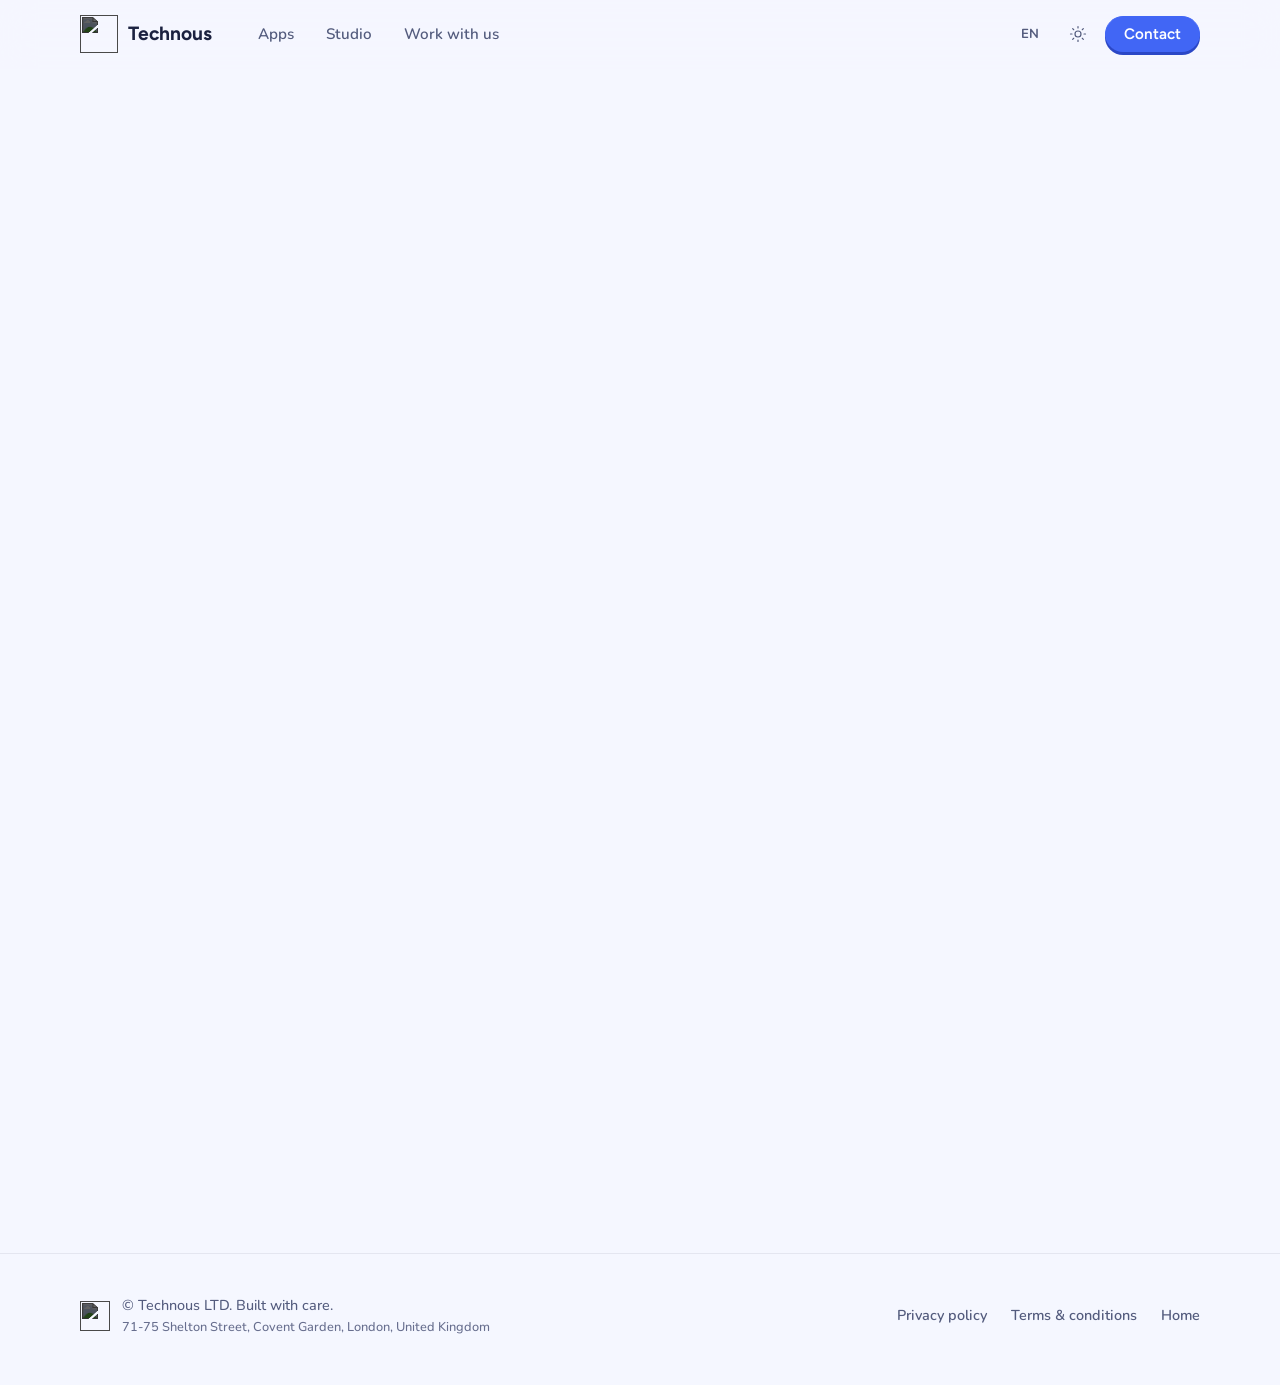
==== commit 27220956: "night sky in dark mode, dock-coloured orbit dots" ====
--- a/contact.html
+++ b/contact.html
@@ -74,7 +74,7 @@
     </div>
   </nav>
 
-  <main class="section contact-main fade-in">
+  <main class="section fade-in">
     <div class="contact-header">
       <div class="contact-header-text">
         <div class="badge" data-i18n="contact.badge">Contact</div>
@@ -89,33 +89,29 @@
 
     <div class="contact-grid">
       <article class="card form-card scale-in stagger-1">
+        <h3 data-i18n="contact.form.title">Send us a message</h3>
         <form id="contact-form">
           <label>
             <span data-i18n="contact.form.topic">What's it about?</span>
             <select class="input" name="topic" id="topic">
-              <option value="App support" data-i18n="contact.topic.apps">App support</option>
-              <optgroup label="Or pick an app" data-i18n-label="contact.topic.pick">
-                <option value="Nimble support">Nimble</option>
-                <option value="Skye support">Skye</option>
-                <option value="Tact support">Tact</option>
-              </optgroup>
+              <option value="Nimble support" data-i18n="contact.topic.nimble">Nimble support</option>
+              <option value="Skye support" data-i18n="contact.topic.skye">Skye support</option>
+              <option value="Tact support" data-i18n="contact.topic.tact">Tact support</option>
               <option value="Press and media" data-i18n="contact.topic.press">Press &amp; media</option>
               <option value="Partnership or project" data-i18n="contact.topic.work">Partnership or project</option>
               <option value="Careers" data-i18n="contact.topic.careers">Careers</option>
               <option value="Something else" data-i18n="contact.topic.other">Something else</option>
             </select>
           </label>
-          <div class="form-row">
-            <label>
-              <span data-i18n="contact.form.name">Full name</span>
-              <input class="input" type="text" name="name" id="name" placeholder="Thomas Anderson" required>
-            </label>
-            <label>
-              <span data-i18n="contact.form.email">Email</span>
-              <input class="input" type="email" name="email" id="email" placeholder="thomas@example.com" required>
-            </label>
-          </div>
-          <label class="company-field" hidden>
+          <label>
+            <span data-i18n="contact.form.name">Full name</span>
+            <input class="input" type="text" name="name" id="name" placeholder="Thomas Anderson" required>
+          </label>
+          <label>
+            <span data-i18n="contact.form.email">Email</span>
+            <input class="input" type="email" name="email" id="email" placeholder="thomas@example.com" required>
+          </label>
+          <label>
             <span data-i18n="contact.form.company">Company (optional)</span>
             <input class="input" type="text" name="company" id="company" placeholder="Company name" data-i18n-placeholder="contact.form.company">
           </label>
@@ -171,18 +167,6 @@
   <script src="assets/js/i18n.js"></script>
   <script src="assets/js/site.js"></script>
   <script>
-    // Company only matters for business topics, so the field shows just for those.
-    var topicSelect = document.getElementById('topic');
-    var companyField = document.querySelector('.company-field');
-    var companyTopics = ['Partnership or project', 'Press and media'];
-    function syncCompanyField() {
-      var show = companyTopics.indexOf(topicSelect.value) > -1;
-      companyField.hidden = !show;
-      if (!show) document.getElementById('company').value = '';
-    }
-    topicSelect.addEventListener('change', syncCompanyField);
-    syncCompanyField();
-
     // The form opens the visitor's mail client with the message prefilled.
     document.getElementById('contact-form').addEventListener('submit', function (event) {
       event.preventDefault();
@@ -198,7 +182,7 @@
         'Topic: ' + topic + '\n' +
         'Name: ' + name + '\n' +
         'Email: ' + email + '\n' +
-        (companyField.hidden ? '' : 'Company: ' + (company || 'Not provided') + '\n') + '\n' +
+        'Company: ' + (company || 'Not provided') + '\n\n' +
         'Message:\n' + message
       );
 
@@ -212,7 +196,6 @@
 
       setTimeout(function () {
         document.getElementById('contact-form').reset();
-        syncCompanyField();
       }, 1000);
     });
   </script>
--- a/assets/css/styles.css
+++ b/assets/css/styles.css
@@ -1316,7 +1316,7 @@
   display: flex;
   flex-wrap: wrap;
   gap: 8px;
-  margin: 16px 0;
+  margin: 20px 0;
 }
 
 .pill {
@@ -1341,17 +1341,12 @@
    Contact page
    ------------------------------------------------------------ */
 
-/* The contact page is kept compact: less room above and below the content */
-.section.contact-main {
-  padding: 56px 0 72px;
-}
-
 .contact-header {
   display: grid;
   grid-template-columns: minmax(0, 1.2fr) minmax(0, 0.8fr);
   gap: 48px;
   align-items: center;
-  margin-bottom: 36px;
+  margin-bottom: 56px;
 }
 
 .contact-header-text {
@@ -1365,7 +1360,7 @@
 
 .contact-header-image img {
   max-width: 100%;
-  max-height: 120px;
+  max-height: 240px;
   width: auto;
   height: auto;
 }
@@ -1381,13 +1376,13 @@
   display: grid;
   grid-template-columns: minmax(0, 1.2fr) minmax(0, 0.8fr);
   gap: 24px;
-  align-items: stretch;
+  align-items: start;
 }
 
 /* The form sits on a white sheet, the details on a soft blue one */
 .contact-grid .card {
   margin: 0;
-  padding: 30px;
+  padding: 36px;
   border: 0;
   border-radius: var(--radius-lg);
 }
@@ -1398,27 +1393,17 @@
 }
 
 .form-card {
-  display: flex;
-  flex-direction: column;
   background: var(--bg-elev);
   box-shadow: 0 24px 48px -32px var(--shadow);
 }
 
-/* Both cards share one height. Spare room goes to the message box in the form,
-   and pushes "Helps us reply faster" to the bottom of the details card. */
 .contact-info-card {
-  display: flex;
-  flex-direction: column;
   background: var(--band-bg);
-}
-
-.contact-info-card .pill-group {
-  margin-bottom: 22px;
 }
 
 .contact-grid h3 {
   font-size: 1.3rem;
-  margin: 0 0 18px;
+  margin: 0 0 24px;
 }
 
 .contact-info-card h3 {
@@ -1427,7 +1412,7 @@
 
 .contact-info-card h4 {
   font-size: 1.02rem;
-  margin: auto 0 8px;
+  margin: 28px 0 10px;
 }
 
 .contact-info-card ul {
@@ -1441,34 +1426,14 @@
 
 
 .form-card form {
-  flex: 1;
-  display: flex;
-  flex-direction: column;
-  gap: 14px;
-}
-
-/* Name and email sit side by side */
-.form-row {
   display: grid;
-  grid-template-columns: repeat(2, minmax(0, 1fr));
-  gap: 14px;
-}
-
-/* The message box takes any spare height */
-.form-card label:has(textarea),
-.form-card textarea {
-  flex: 1;
+  gap: 18px;
 }
 
 .form-card label {
   display: flex;
   flex-direction: column;
-  gap: 6px;
-}
-
-/* label sets display:flex, which outranks the user-agent [hidden] rule */
-.form-card label[hidden] {
-  display: none;
+  gap: 8px;
 }
 
 .form-card label span {
@@ -1478,7 +1443,7 @@
 }
 
 .input {
-  padding: 10px 14px;
+  padding: 12px 16px;
   border-radius: 14px;
   border: 1.5px solid var(--line-strong);
   background: var(--bg);
@@ -1512,12 +1477,12 @@
 
 textarea.input {
   resize: vertical;
-  min-height: 112px;
+  min-height: 140px;
   line-height: 1.6;
 }
 
 .form-card .button {
-  align-self: flex-start;
+  justify-self: start;
   margin-top: 4px;
 }
 
@@ -1758,12 +1723,9 @@
     gap: 16px;
   }
 
-  .cta-image img {
+  .cta-image img,
+  .contact-header-image img {
     max-height: 200px;
-  }
-
-  .contact-header-image img {
-    max-height: 100px;
   }
 
   .contact-header-image {
@@ -1777,10 +1739,6 @@
   .cta-band {
     margin-bottom: 72px;
     border-radius: var(--radius-lg);
-  }
-
-  .section.contact-main {
-    padding: 40px 0 56px;
   }
 
   .cta-inner {
@@ -1843,11 +1801,7 @@
   }
 
   .contact-grid .card {
-    padding: 26px 20px;
-  }
-
-  .form-row {
-    grid-template-columns: 1fr;
+    padding: 28px 22px;
   }
 
   .star {
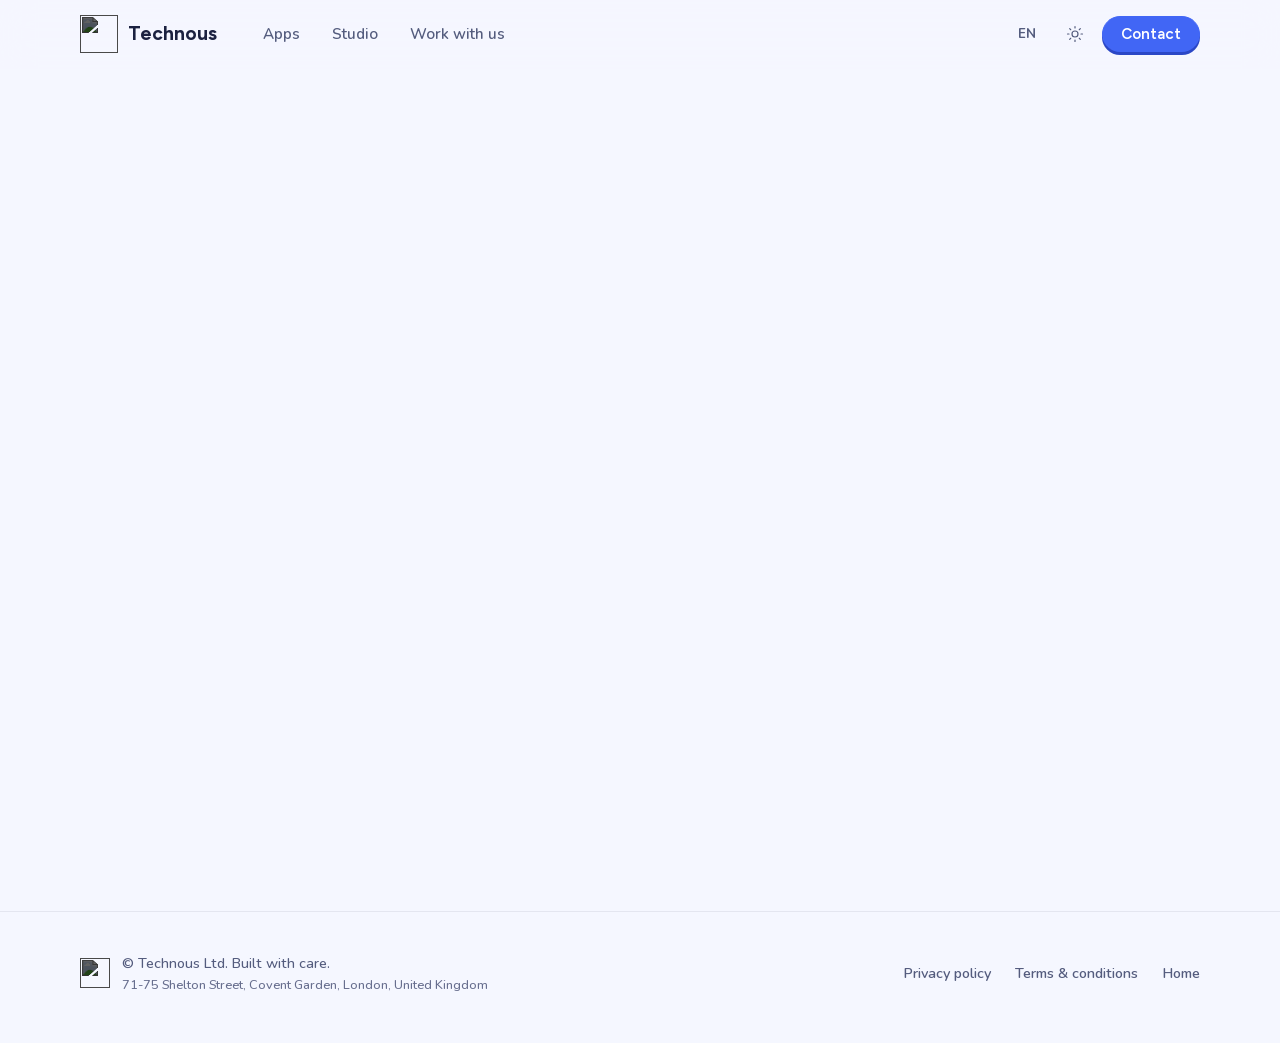
==== commit 77aee846: "self-host fonts" ====
--- a/contact.html
+++ b/contact.html
@@ -8,12 +8,11 @@
   <meta name="description" content="Get in touch with Technous about Nimble, Tact, Skye, press, or partnerships. We reply within one business day.">
   <meta name="theme-color" content="#f5f7ff" media="(prefers-color-scheme: light)">
   <meta name="theme-color" content="#0d1130" media="(prefers-color-scheme: dark)">
-  <link rel="preconnect" href="https://fonts.googleapis.com">
-  <link rel="preconnect" href="https://fonts.gstatic.com" crossorigin>
-  <link href="https://fonts.googleapis.com/css2?family=Figtree:wght@500..700&family=Nunito:wght@400..800&display=swap" rel="stylesheet">
+  <link rel="preload" href="assets/fonts/figtree-latin.woff2" as="font" type="font/woff2" crossorigin>
+  <link rel="preload" href="assets/fonts/nunito-latin.woff2" as="font" type="font/woff2" crossorigin>
   <link rel="icon" type="image/png" href="assets/images/technous.png">
   <link rel="preload" as="image" href="assets/images/technous-mark.png" fetchpriority="high">
-  <link rel="stylesheet" href="assets/css/styles.css">
+  <link rel="stylesheet" href="assets/css/styles.css?v=20261104-7">
   <script>
     // Apply a saved theme before paint so the page never flashes the wrong colours
     try { var t = localStorage.getItem('theme'); if (t) document.documentElement.setAttribute('data-theme', t); } catch (e) { }
@@ -74,7 +73,7 @@
     </div>
   </nav>
 
-  <main class="section fade-in">
+  <main class="section contact-main fade-in">
     <div class="contact-header">
       <div class="contact-header-text">
         <div class="badge" data-i18n="contact.badge">Contact</div>
@@ -89,29 +88,33 @@
 
     <div class="contact-grid">
       <article class="card form-card scale-in stagger-1">
-        <h3 data-i18n="contact.form.title">Send us a message</h3>
         <form id="contact-form">
           <label>
             <span data-i18n="contact.form.topic">What's it about?</span>
             <select class="input" name="topic" id="topic">
-              <option value="Nimble support" data-i18n="contact.topic.nimble">Nimble support</option>
-              <option value="Skye support" data-i18n="contact.topic.skye">Skye support</option>
-              <option value="Tact support" data-i18n="contact.topic.tact">Tact support</option>
+              <option value="App support" data-i18n="contact.topic.apps">App support</option>
+              <optgroup label="Or pick an app" data-i18n-label="contact.topic.pick">
+                <option value="Nimble support">Nimble</option>
+                <option value="Skye support">Skye</option>
+                <option value="Tact support">Tact</option>
+              </optgroup>
               <option value="Press and media" data-i18n="contact.topic.press">Press &amp; media</option>
               <option value="Partnership or project" data-i18n="contact.topic.work">Partnership or project</option>
               <option value="Careers" data-i18n="contact.topic.careers">Careers</option>
               <option value="Something else" data-i18n="contact.topic.other">Something else</option>
             </select>
           </label>
-          <label>
-            <span data-i18n="contact.form.name">Full name</span>
-            <input class="input" type="text" name="name" id="name" placeholder="Thomas Anderson" required>
-          </label>
-          <label>
-            <span data-i18n="contact.form.email">Email</span>
-            <input class="input" type="email" name="email" id="email" placeholder="thomas@example.com" required>
-          </label>
-          <label>
+          <div class="form-row">
+            <label>
+              <span data-i18n="contact.form.name">Full name</span>
+              <input class="input" type="text" name="name" id="name" placeholder="Thomas Anderson" required>
+            </label>
+            <label>
+              <span data-i18n="contact.form.email">Email</span>
+              <input class="input" type="email" name="email" id="email" placeholder="thomas@example.com" required>
+            </label>
+          </div>
+          <label class="company-field" hidden>
             <span data-i18n="contact.form.company">Company (optional)</span>
             <input class="input" type="text" name="company" id="company" placeholder="Company name" data-i18n-placeholder="contact.form.company">
           </label>
@@ -152,7 +155,7 @@
           <img src="assets/images/technous-mark.png" alt="" class="logo-mark-img" loading="lazy">
         </div>
         <div>
-          <span>© <span id="year"></span> <span data-i18n="footer.tagline">Technous LTD. Built with care.</span></span>
+          <span>© <span id="year"></span> <span data-i18n="footer.tagline">Technous Ltd. Built with care.</span></span>
           <span class="footer-address">71-75 Shelton Street, Covent Garden, London, United Kingdom</span>
         </div>
       </div>
@@ -164,9 +167,21 @@
     </div>
   </footer>
 
-  <script src="assets/js/i18n.js"></script>
+  <script src="assets/js/i18n.js?v=20261104-3"></script>
   <script src="assets/js/site.js"></script>
   <script>
+    // Company only matters for business topics, so the field shows just for those.
+    var topicSelect = document.getElementById('topic');
+    var companyField = document.querySelector('.company-field');
+    var companyTopics = ['Partnership or project', 'Press and media'];
+    function syncCompanyField() {
+      var show = companyTopics.indexOf(topicSelect.value) > -1;
+      companyField.hidden = !show;
+      if (!show) document.getElementById('company').value = '';
+    }
+    topicSelect.addEventListener('change', syncCompanyField);
+    syncCompanyField();
+
     // The form opens the visitor's mail client with the message prefilled.
     document.getElementById('contact-form').addEventListener('submit', function (event) {
       event.preventDefault();
@@ -182,7 +197,7 @@
         'Topic: ' + topic + '\n' +
         'Name: ' + name + '\n' +
         'Email: ' + email + '\n' +
-        'Company: ' + (company || 'Not provided') + '\n\n' +
+        (companyField.hidden ? '' : 'Company: ' + (company || 'Not provided') + '\n') + '\n' +
         'Message:\n' + message
       );
 
@@ -196,6 +211,7 @@
 
       setTimeout(function () {
         document.getElementById('contact-form').reset();
+        syncCompanyField();
       }, 1000);
     });
   </script>
--- a/assets/css/styles.css
+++ b/assets/css/styles.css
@@ -3,6 +3,44 @@
    Sky-white ground, friendly type, soft squishy shapes.
    Each app keeps its own colour: Nimble peach, Skye periwinkle, Tact sage.
    ============================================================ */
+
+/* Fonts are served from this site (no third-party requests). Figtree and Nunito, SIL Open Font License,
+   Latin and Latin Extended subsets for English, Turkish and German. */
+@font-face {
+  font-family: 'Figtree';
+  font-style: normal;
+  font-weight: 500 700;
+  font-display: swap;
+  src: url("../fonts/figtree-latin-ext.woff2") format("woff2");
+  unicode-range: U+0100-02BA, U+02BD-02C5, U+02C7-02CC, U+02CE-02D7, U+02DD-02FF, U+0304, U+0308, U+0329, U+1D00-1DBF, U+1E00-1E9F, U+1EF2-1EFF, U+2020, U+20A0-20AB, U+20AD-20C4, U+2113, U+2C60-2C7F, U+A720-A7FF;
+}
+
+@font-face {
+  font-family: 'Figtree';
+  font-style: normal;
+  font-weight: 500 700;
+  font-display: swap;
+  src: url("../fonts/figtree-latin.woff2") format("woff2");
+  unicode-range: U+0000-00FF, U+0131, U+0152-0153, U+02BB-02BC, U+02C6, U+02DA, U+02DC, U+0304, U+0308, U+0329, U+2000-206F, U+20AC, U+2122, U+2191, U+2193, U+2212, U+2215, U+FEFF, U+FFFD;
+}
+
+@font-face {
+  font-family: 'Nunito';
+  font-style: normal;
+  font-weight: 400 800;
+  font-display: swap;
+  src: url("../fonts/nunito-latin-ext.woff2") format("woff2");
+  unicode-range: U+0100-02BA, U+02BD-02C5, U+02C7-02CC, U+02CE-02D7, U+02DD-02FF, U+0304, U+0308, U+0329, U+1D00-1DBF, U+1E00-1E9F, U+1EF2-1EFF, U+2020, U+20A0-20AB, U+20AD-20C4, U+2113, U+2C60-2C7F, U+A720-A7FF;
+}
+
+@font-face {
+  font-family: 'Nunito';
+  font-style: normal;
+  font-weight: 400 800;
+  font-display: swap;
+  src: url("../fonts/nunito-latin.woff2") format("woff2");
+  unicode-range: U+0000-00FF, U+0131, U+0152-0153, U+02BB-02BC, U+02C6, U+02DA, U+02DC, U+0304, U+0308, U+0329, U+2000-206F, U+20AC, U+2122, U+2191, U+2193, U+2212, U+2215, U+FEFF, U+FFFD;
+}
 
 :root {
   --bg: #f5f7ff;
@@ -1316,7 +1354,7 @@
   display: flex;
   flex-wrap: wrap;
   gap: 8px;
-  margin: 20px 0;
+  margin: 16px 0;
 }
 
 .pill {
@@ -1341,12 +1379,17 @@
    Contact page
    ------------------------------------------------------------ */
 
+/* The contact page is kept compact: less room above and below the content */
+.section.contact-main {
+  padding: 56px 0 72px;
+}
+
 .contact-header {
   display: grid;
   grid-template-columns: minmax(0, 1.2fr) minmax(0, 0.8fr);
   gap: 48px;
   align-items: center;
-  margin-bottom: 56px;
+  margin-bottom: 36px;
 }
 
 .contact-header-text {
@@ -1360,7 +1403,7 @@
 
 .contact-header-image img {
   max-width: 100%;
-  max-height: 240px;
+  max-height: 120px;
   width: auto;
   height: auto;
 }
@@ -1376,13 +1419,13 @@
   display: grid;
   grid-template-columns: minmax(0, 1.2fr) minmax(0, 0.8fr);
   gap: 24px;
-  align-items: start;
+  align-items: stretch;
 }
 
 /* The form sits on a white sheet, the details on a soft blue one */
 .contact-grid .card {
   margin: 0;
-  padding: 36px;
+  padding: 30px;
   border: 0;
   border-radius: var(--radius-lg);
 }
@@ -1393,17 +1436,27 @@
 }
 
 .form-card {
+  display: flex;
+  flex-direction: column;
   background: var(--bg-elev);
   box-shadow: 0 24px 48px -32px var(--shadow);
 }
 
+/* Both cards share one height. Spare room goes to the message box in the form,
+   and pushes "Helps us reply faster" to the bottom of the details card. */
 .contact-info-card {
+  display: flex;
+  flex-direction: column;
   background: var(--band-bg);
+}
+
+.contact-info-card .pill-group {
+  margin-bottom: 22px;
 }
 
 .contact-grid h3 {
   font-size: 1.3rem;
-  margin: 0 0 24px;
+  margin: 0 0 18px;
 }
 
 .contact-info-card h3 {
@@ -1412,7 +1465,7 @@
 
 .contact-info-card h4 {
   font-size: 1.02rem;
-  margin: 28px 0 10px;
+  margin: auto 0 8px;
 }
 
 .contact-info-card ul {
@@ -1426,14 +1479,34 @@
 
 
 .form-card form {
+  flex: 1;
+  display: flex;
+  flex-direction: column;
+  gap: 14px;
+}
+
+/* Name and email sit side by side */
+.form-row {
   display: grid;
-  gap: 18px;
+  grid-template-columns: repeat(2, minmax(0, 1fr));
+  gap: 14px;
+}
+
+/* The message box takes any spare height */
+.form-card label:has(textarea),
+.form-card textarea {
+  flex: 1;
 }
 
 .form-card label {
   display: flex;
   flex-direction: column;
-  gap: 8px;
+  gap: 6px;
+}
+
+/* label sets display:flex, which outranks the user-agent [hidden] rule */
+.form-card label[hidden] {
+  display: none;
 }
 
 .form-card label span {
@@ -1443,7 +1516,7 @@
 }
 
 .input {
-  padding: 12px 16px;
+  padding: 10px 14px;
   border-radius: 14px;
   border: 1.5px solid var(--line-strong);
   background: var(--bg);
@@ -1477,12 +1550,12 @@
 
 textarea.input {
   resize: vertical;
-  min-height: 140px;
+  min-height: 112px;
   line-height: 1.6;
 }
 
 .form-card .button {
-  justify-self: start;
+  align-self: flex-start;
   margin-top: 4px;
 }
 
@@ -1723,9 +1796,12 @@
     gap: 16px;
   }
 
-  .cta-image img,
+  .cta-image img {
+    max-height: 200px;
+  }
+
   .contact-header-image img {
-    max-height: 200px;
+    max-height: 100px;
   }
 
   .contact-header-image {
@@ -1739,6 +1815,10 @@
   .cta-band {
     margin-bottom: 72px;
     border-radius: var(--radius-lg);
+  }
+
+  .section.contact-main {
+    padding: 40px 0 56px;
   }
 
   .cta-inner {
@@ -1801,7 +1881,11 @@
   }
 
   .contact-grid .card {
-    padding: 28px 22px;
+    padding: 26px 20px;
+  }
+
+  .form-row {
+    grid-template-columns: 1fr;
   }
 
   .star {
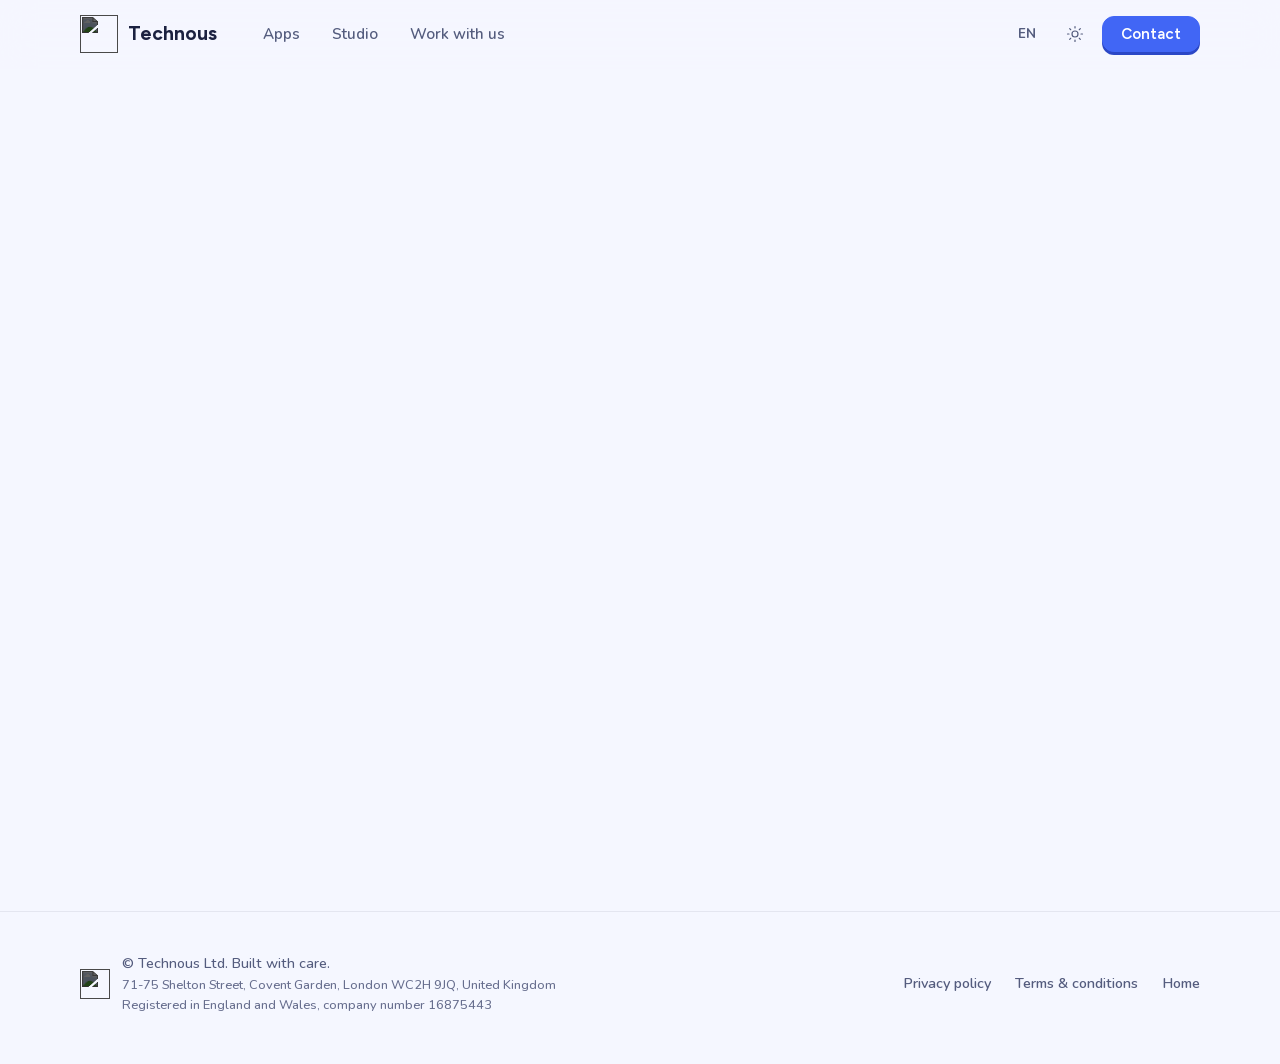
==== commit 3f62e0e5: "calmer, consistent corner radius" ====
--- a/contact.html
+++ b/contact.html
@@ -12,7 +12,7 @@
   <link rel="preload" href="assets/fonts/nunito-latin.woff2" as="font" type="font/woff2" crossorigin>
   <link rel="icon" type="image/png" href="assets/images/technous.png">
   <link rel="preload" as="image" href="assets/images/technous-mark.png" fetchpriority="high">
-  <link rel="stylesheet" href="assets/css/styles.css?v=20261104-7">
+  <link rel="stylesheet" href="assets/css/styles.css?v=20261104-9">
   <script>
     // Apply a saved theme before paint so the page never flashes the wrong colours
     try { var t = localStorage.getItem('theme'); if (t) document.documentElement.setAttribute('data-theme', t); } catch (e) { }
@@ -156,7 +156,8 @@
         </div>
         <div>
           <span>© <span id="year"></span> <span data-i18n="footer.tagline">Technous Ltd. Built with care.</span></span>
-          <span class="footer-address">71-75 Shelton Street, Covent Garden, London, United Kingdom</span>
+          <span class="footer-address">71-75 Shelton Street, Covent Garden, London WC2H 9JQ, United Kingdom</span>
+          <span class="footer-address">Registered in England and Wales, company number 16875443</span>
         </div>
       </div>
       <ul class="footer-links">
--- a/assets/css/styles.css
+++ b/assets/css/styles.css
@@ -92,10 +92,11 @@
   --font-body: 'Nunito', system-ui, -apple-system, BlinkMacSystemFont, 'Segoe UI', sans-serif;
   --container: 1200px;
   --gutter: 40px;
-  --radius-sm: 12px;
-  --radius: 18px;
-  --radius-lg: 28px;
-  --radius-xl: 36px;
+  --radius-xs: 6px;
+  --radius-sm: 8px;
+  --radius: 12px;
+  --radius-lg: 18px;
+  --radius-xl: 24px;
   --ease: cubic-bezier(0.4, 0, 0.2, 1);
   --bounce: cubic-bezier(0.34, 1.56, 0.64, 1);
   --transition: 220ms var(--ease);
@@ -382,7 +383,7 @@
   font-weight: 700;
   color: var(--accent);
   background: var(--hover-bg);
-  border-radius: 999px;
+  border-radius: var(--radius-sm);
   padding: 5px 14px;
   margin-bottom: 18px;
 }
@@ -466,7 +467,7 @@
   color: var(--muted);
   text-decoration: none;
   padding: 8px 14px;
-  border-radius: 999px;
+  border-radius: var(--radius-sm);
   font-size: 0.95rem;
   font-weight: 600;
   display: inline-flex;
@@ -528,7 +529,7 @@
   justify-content: center;
   gap: 8px;
   padding: 11px 22px;
-  border-radius: 999px;
+  border-radius: var(--radius);
   font-family: var(--font-display);
   font-size: 1rem;
   font-weight: 600;
@@ -596,7 +597,7 @@
   height: 38px;
   min-width: 38px;
   padding: 0 10px;
-  border-radius: 999px;
+  border-radius: var(--radius-sm);
   border: 1px solid transparent;
   background: transparent;
   color: var(--muted);
@@ -670,7 +671,7 @@
   flex: 1;
   padding: 10px 0;
   border: 1.5px solid var(--line-strong);
-  border-radius: 999px;
+  border-radius: var(--radius-sm);
   background: transparent;
   color: var(--muted);
   font: inherit;
@@ -692,7 +693,7 @@
 .theme-toggle {
   width: 38px;
   height: 38px;
-  border-radius: 999px;
+  border-radius: var(--radius-sm);
   border: 1px solid transparent;
   background: transparent;
   color: var(--muted);
@@ -979,7 +980,7 @@
 .hero-apps img {
   width: 60px;
   height: 60px;
-  border-radius: 18px;
+  border-radius: 14px;
   display: block;
   background: var(--app-tile);
   box-shadow: 0 10px 20px -10px var(--app-glow), 0 0 0 1px rgba(27, 33, 64, 0.05);
@@ -1038,7 +1039,7 @@
   height: 52px;
   padding: 13px;
   margin-bottom: 20px;
-  border-radius: 16px;
+  border-radius: var(--radius);
   color: var(--skye-ink);
   background: var(--skye-tint);
   transition: transform 420ms var(--bounce);
@@ -1134,7 +1135,7 @@
 .product-head img {
   width: 64px;
   height: 64px;
-  border-radius: 19px;
+  border-radius: 15px;
   display: block;
   background: #ffffff;
   box-shadow: 0 10px 22px -12px var(--app-glow, var(--shadow));
@@ -1181,7 +1182,7 @@
   align-items: center;
   gap: 7px;
   padding: 8px 14px;
-  border-radius: 999px;
+  border-radius: var(--radius-sm);
   background: color-mix(in srgb, var(--bg-elev) 80%, transparent);
   color: var(--text);
   text-decoration: none;
@@ -1227,7 +1228,7 @@
   font-weight: 700;
   color: var(--app-ink, var(--accent));
   background: var(--bg-elev);
-  border-radius: 999px;
+  border-radius: var(--radius-xs);
   padding: 1px 8px;
   margin-left: 2px;
 }
@@ -1359,7 +1360,7 @@
 
 .pill {
   padding: 8px 14px;
-  border-radius: 999px;
+  border-radius: var(--radius-sm);
   background: var(--chip-bg);
   color: var(--text);
   font-size: 0.88rem;
@@ -1517,7 +1518,7 @@
 
 .input {
   padding: 10px 14px;
-  border-radius: 14px;
+  border-radius: var(--radius);
   border: 1.5px solid var(--line-strong);
   background: var(--bg);
   color: var(--text);
